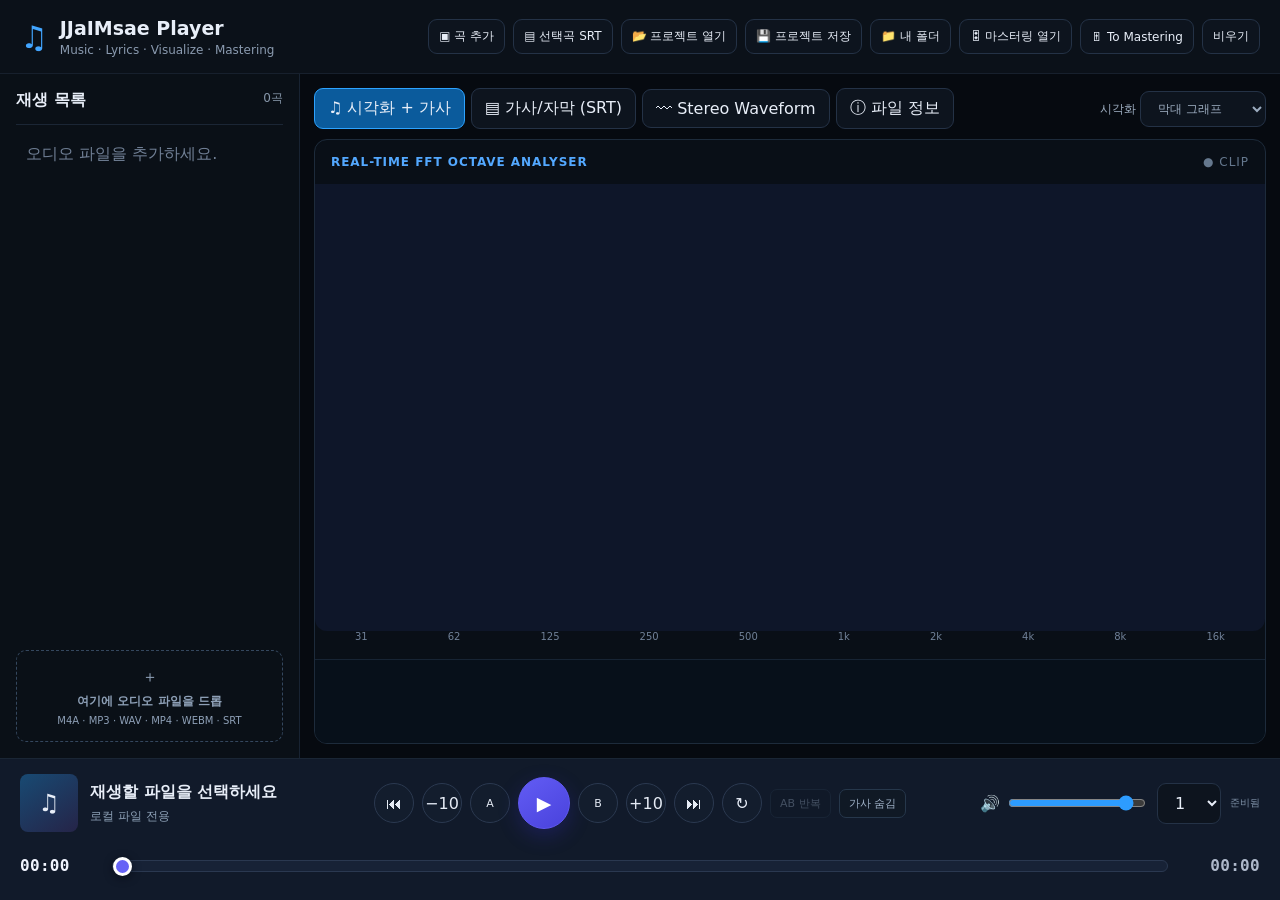
==== src/index.html @ e0bbc06a "m4a player V1" ====
<!doctype html><html lang="ko"><head><meta charset="UTF-8"><meta name="viewport" content="width=device-width,initial-scale=1"><title>JJaIMsae Player</title><link rel="stylesheet" href="./style.css"></head><body>
<div class="app-shell">
<header><div class="brand"><div class="logo">♫</div><div><h1>JJaIMsae Player</h1><p>Music · Lyrics · Visualize · Mastering</p></div></div><div class="header-actions"><button id="open">▣ 곡 추가</button><button id="openSrt">▤ 선택곡 SRT</button><button id="openProject">📂 프로젝트 열기</button><button id="savePlaylist">💾 프로젝트 저장</button><button id="libraryCopy">📁 내 폴더</button><button id="openMastering">🎛 마스터링 열기</button><button id="toMaster">🎚 To Mastering</button><button id="clear">비우기</button></div></header>
<div class="workspace">
<aside><div class="aside-head"><b>재생 목록</b><span id="count">0곡</span></div><ol id="playlist"><li class="empty">오디오 파일을 추가하세요.</li></ol><div id="drop" class="drop">＋<b>여기에 오디오 파일을 드롭</b><small>M4A · MP3 · WAV · MP4 · WEBM · SRT</small></div></aside>
<main>
<div class="tabs"><button class="tab active" data-tab="visual">♫ 시각화 + 가사</button><button class="tab" data-tab="subtitle">▤ 가사/자막 (SRT)</button><button class="tab" data-tab="waveform">〰 Stereo Waveform</button><button class="tab" data-tab="info">ⓘ 파일 정보</button><div class="viz-select">시각화 <select id="vizMode"><option value="bar">막대 그래프</option><option value="wave">웨이브</option><option value="both">막대 + 웨이브</option></select></div></div>
<section id="visual" class="panel tab-panel active"><div class="analyser-title"><b>REAL-TIME FFT OCTAVE ANALYSER</b><span id="clipLamp">● CLIP</span></div><div class="visual-stage"><canvas id="spectrum"></canvas><video id="videoPreview" class="video-preview" playsinline></video></div><div class="freq-labels"><span>31</span><span>62</span><span>125</span><span>250</span><span>500</span><span>1k</span><span>2k</span><span>4k</span><span>8k</span><span>16k</span></div><div id="visualLyrics" class="visual-lyrics" aria-live="polite"></div></section>
<section id="subtitle" class="panel tab-panel"><div class="srt-head"><div class="srt-file"><b id="srtName">SRT 파일 없음</b><span id="srtBadge">곡별 연결</span></div><div class="srt-controls"><button id="srtUpload" type="button" disabled>＋ SRT 올리기</button><button id="srtRemove" class="srt-remove" type="button" title="원본 파일은 유지하고 현재 곡과의 연결만 해제합니다" disabled>× SRT 삭제</button><label>자막 지연 <input id="srtDelay" type="number" value="0" step="0.1"> 초</label></div></div><div id="subtitleHero"></div><div id="srtList" class="srt-list"></div></section>
<section id="waveform" class="panel tab-panel">
<div class="wave-head"><b>STEREO WAVEFORM</b><span>Ctrl+휠 확대/축소 · Shift+휠 좌우 이동 · 클릭 Seek</span></div>
<div class="wave-workspace">
<div class="wave-canvas-wrap"><canvas id="stereoWave" aria-label="스테레오 오디오 파형"></canvas><div id="waveEmpty" class="wave-empty">오디오를 선택하면 스테레오 파형을 그립니다.</div><span class="channel-label channel-left">L</span><span class="channel-label channel-right">R</span></div>
<div class="formant-head"><b>FORMANTS</b><span>빨간점 F1 · 주황점 F2 · 추정 주파수</span></div>
<canvas id="formantCanvas" aria-label="F1 F2 포먼트 주파수"></canvas>
<div class="wave-bottom"><span id="formantReadout">F1 -- Hz · F2 -- Hz</span><div class="wave-zoom-controls" aria-label="파형 확대 축소"><button id="waveZoomOut" type="button" title="축소">−</button><button id="waveZoomReset" type="button" title="전체 파형 보기"><span id="waveZoom">Zoom 1.0×</span></button><button id="waveZoomIn" type="button" title="확대">+</button></div></div>
</div>
<div class="fade-editor" aria-label="Fade In Out 편집">
<label><input id="fadeInEnabled" type="checkbox"> Fade In <input id="fadeInDuration" type="number" min="0.1" max="60" step="0.1" value="1.0"> 초</label>
<label><input id="fadeOutEnabled" type="checkbox"> Fade Out <input id="fadeOutDuration" type="number" min="0.1" max="60" step="0.1" value="1.0"> 초</label>
<button id="fadePreview" type="button">▶ 미리듣기</button>
<button id="fadeSaveNew" type="button">새 파일로 저장</button>
<button id="fadeOverwrite" class="danger" type="button">기존 파일에 적용</button>
</div>
</section>
<section id="info" class="panel tab-panel"><div class="info-grid"><div><span>파일명</span><b id="infoName">-</b></div><div><span>형식</span><b id="infoFormat">-</b></div><div><span>크기</span><b id="infoSize">-</b></div><div><span>재생 시간</span><b id="infoDuration">-</b></div><div><span>파일 경로</span><b id="infoPath">-</b></div><div><span>커버/메타데이터</span><img id="coverImage" class="cover-image"><button id="coverUpload">이미지 연결</button></div><div><span>변환</span><button id="toMp3">MP3 변환</button> <button id="toWav">WAV 변환</button><small id="ffmpegState"></small></div></div></section>
</main></div>
<section id="masteringPanel" class="mastering-panel" hidden aria-label="내장 마스터링 도구">
<div class="mastering-panel-bar"><b>🎛 JJaIMsae Mastering</b><span>플레이어 내부 마스터링 작업공간</span><button id="closeMasteringPanel" type="button" title="플레이어로 돌아가기">✕ 닫기</button></div>
<iframe id="masteringFrame" title="JJaIMsae Mastering" data-src="./mastering/index.html" src="about:blank" allow="autoplay"></iframe>
</section>
<footer><div class="timeline"><span id="now">00:00</span><div id="seekWrap" class="seek-wrap"><div class="seek-rail"><div id="playFill" class="play-fill"></div><div id="abRange" class="ab-range" hidden title="드래그하여 A-B 구간 전체 이동"></div><div id="abMarkerA" class="ab-marker ab-marker-a" hidden role="slider" aria-label="A 시작 지점" title="드래그하여 A 지점 조절"><span id="abLabelA" class="ab-time">00:00</span><i></i></div><div id="abMarkerB" class="ab-marker ab-marker-b" hidden role="slider" aria-label="B 종료 지점" title="드래그하여 B 지점 조절"><span id="abLabelB" class="ab-time">00:00</span><i></i></div><input id="bar" type="range" min="0" max="1000" value="0" step="1" aria-label="전체 재생 위치"></div></div><span id="dur">00:00</span></div><div class="now-playing"><div id="cover">♫</div><div><b id="name">재생할 파일을 선택하세요</b><span id="info">로컬 파일 전용</span></div></div><div class="transport"><div class="transport-buttons"><button id="prev" title="이전 곡">⏮</button><button id="back" title="10초 뒤로">−10</button><button id="setA" class="segment-point" title="현재 위치를 반복 시작점으로 지정">A</button><button id="play" class="play">▶</button><button id="setB" class="segment-point" title="현재 위치를 반복 종료점으로 지정">B</button><button id="forward" title="10초 앞으로">+10</button><button id="next" title="다음 곡">⏭</button><button id="repeat" title="한 곡 반복">↻</button><button id="abRepeat" class="segment-repeat" title="A-B 구간 반복 켜기/끄기" disabled>AB 반복</button><button id="lyricsToggle" class="lyrics-toggle" title="현재 가사 표시 켜기/끄기">가사 숨김</button></div></div><div class="right-controls"><label>🔊 <input id="vol" type="range" min="0" max="1" step=".01" value=".9"></label><select id="rate"><option>.75</option><option selected>1</option><option>1.25</option><option>1.5</option><option>2</option></select><span id="status">준비됨</span></div></footer>
<video id="audio" preload="metadata" crossorigin="anonymous" hidden></video></div><script src="./app.js"></script><script src="./waveform-editor.js"></script></body></html>
---- src/style.css ----
:root{font-family:Inter,Pretendard,"Noto Sans KR",system-ui,sans-serif;color:#e8eef8;background:#060a10;color-scheme:dark}*{box-sizing:border-box}body{margin:0;background:#060a10;overflow:hidden}button,select,input{font:inherit;color:inherit}button,select{border:1px solid #243246;background:#0d141e;border-radius:9px;padding:9px 13px;cursor:pointer}button:hover{border-color:#318be8;background:#101c2a}.app-shell{height:100vh;display:grid;grid-template-rows:74px 1fr 142px}header{display:flex;align-items:center;justify-content:space-between;padding:0 20px;border-bottom:1px solid #17202d;background:#0b1119}.brand{display:flex;gap:12px;align-items:center}.logo{font-size:31px;color:#42a5ff}.brand h1{font-size:19px;margin:0}.brand p{font-size:12px;color:#8a9aaf;margin:4px 0 0}.header-actions{display:flex;gap:8px}.workspace{display:grid;grid-template-columns:300px 1fr;min-height:0}aside{border-right:1px solid #182332;background:#0a1017;padding:16px;display:flex;flex-direction:column;min-height:0}.aside-head{display:flex;justify-content:space-between;padding-bottom:13px;border-bottom:1px solid #1b2635}#count{color:#8797aa;font-size:12px}#playlist{list-style:none;padding:0;margin:10px 0;overflow:auto;flex:1}#playlist li{display:grid;grid-template-columns:28px minmax(0,1fr) auto 28px;align-items:center;gap:8px;padding:8px 7px 8px 9px;border:1px solid transparent;border-radius:9px;cursor:pointer}#playlist li:hover{background:#101925}#playlist li.active{background:linear-gradient(90deg,#0e4e8e,#123d69);border-color:#218cf1}.title{white-space:nowrap;overflow:hidden;text-overflow:ellipsis}.fmt,.num{color:#8da0b6;font-size:11px}.remove-track{width:28px;height:28px;padding:0;border:0;background:transparent;color:#8294aa;font-size:20px;line-height:1}.remove-track:hover{color:#ff7185;background:#361923;border-color:transparent}.empty{display:block!important;color:#718096!important}.drop{border:1px dashed #34475e;border-radius:10px;min-height:92px;display:flex;flex-direction:column;align-items:center;justify-content:center;color:#8ea0b7;gap:5px}.drop.drag{border-color:#2d9cff;background:#0d2134}.drop b{font-size:12px}.drop small{font-size:10px}main{padding:14px;overflow:hidden;display:flex;flex-direction:column}.tabs{display:flex;gap:6px;align-items:center;margin-bottom:10px}.tab.active{background:#0b5b9c;border-color:#2da3ff}.viz-select{margin-left:auto;font-size:12px;color:#9cacbf}.panel{border:1px solid #1d2b3b;border-radius:13px;background:#090f17;min-height:0}.tab-panel{display:none}.tab-panel.active{display:block;flex:1}#visual.tab-panel.active{display:grid;grid-template-rows:44px minmax(180px,1fr) 28px minmax(58px,auto)}.analyser-title{height:44px;display:flex;align-items:center;justify-content:space-between;padding:0 16px;color:#53a8ff;font-size:12px;letter-spacing:.08em}.analyser-title span{color:#65788e}#spectrum{display:block;width:100%;height:100%;min-height:0}.freq-labels{height:28px;display:flex;justify-content:space-around;color:#708198;font-size:10px}.srt-head{display:flex;justify-content:space-between;align-items:center;padding:14px;border-bottom:1px solid #1b2938}.srt-head>div{display:flex;gap:10px;align-items:center}.srt-head span{font-size:11px;color:#58d99b;background:#0c3326;padding:4px 8px;border-radius:20px}.srt-head label{font-size:12px;color:#9aabbd}.srt-head input{width:70px;background:#101925;border:1px solid #26374b;border-radius:6px;padding:5px}#subtitleHero{font-size:clamp(18px,2.4vw,31px);font-weight:750;text-align:center;padding:24px;border-bottom:1px solid #172434;min-height:84px;color:#f1f6ff}.srt-list{height:calc(100% - 150px);overflow:auto;padding:8px}.srt-row{display:grid;grid-template-columns:100px 1fr;gap:10px;padding:9px 12px;border-radius:7px;color:#b8c5d5}.srt-row.active{background:#0758a5;color:#fff;font-weight:700}.srt-time{font-family:monospace;color:#6faee9}.srt-empty{text-align:center;color:#6f8094;padding:40px}.info-grid{display:grid;grid-template-columns:1fr 1fr;gap:12px;padding:20px}.info-grid div{background:#0d151f;border:1px solid #1d2a39;padding:18px;border-radius:10px}.info-grid span{display:block;color:#7f91a7;font-size:11px;margin-bottom:8px}.info-grid b{word-break:break-all}footer{display:grid;grid-template-columns:280px 1fr 280px;grid-template-rows:28px 1fr;align-items:center;column-gap:18px;row-gap:6px;border-top:1px solid #1a2635;background:#0b121b;padding:10px 20px}.now-playing{display:flex;align-items:center;gap:12px;min-width:0}#cover{width:58px;height:58px;border-radius:8px;background:linear-gradient(145deg,#184a73,#252448);display:grid;place-items:center;font-size:24px}.now-playing>div:last-child{min-width:0}.now-playing b,.now-playing span{display:block;white-space:nowrap;overflow:hidden;text-overflow:ellipsis}.now-playing span{color:#8da0b6;font-size:12px;margin-top:5px}.transport-buttons{display:flex;justify-content:center;gap:8px}.transport-buttons button{border:0;background:transparent}.transport-buttons .play{background:#2d9cff;color:#06101b;border-radius:50%;width:50px;height:50px;font-size:19px;font-weight:900}.timeline{grid-column:1/-1;display:grid;grid-template-columns:42px 1fr 42px;gap:10px;align-items:center;font-size:11px;color:#8fa0b4}.timeline input,.right-controls input{accent-color:#2d9cff;width:100%}.timeline input{cursor:pointer}.right-controls{display:flex;align-items:center;gap:9px}.right-controls label{display:flex;gap:6px;align-items:center;flex:1}.right-controls select{width:64px}.right-controls #status{font-size:10px;color:#7f91a7;max-width:90px}@media(max-width:900px){.workspace{grid-template-columns:220px 1fr}footer{grid-template-columns:180px 1fr 160px}.right-controls #status{display:none}}@media(max-width:700px){aside{display:none}.workspace{grid-template-columns:1fr}.app-shell{grid-template-rows:70px 1fr 160px}footer{grid-template-columns:1fr}.timeline{grid-column:1}.now-playing,.right-controls{display:none}.header-actions #clear{display:none}}
.visual-stage{position:relative;min-height:0;overflow:hidden;background:#0e1629;border-radius:0 0 12px 12px}.visual-stage #spectrum{position:absolute;inset:0;height:100%;min-height:0}.visual-lyrics{min-height:58px;display:grid;place-items:center;text-align:center;font-size:clamp(18px,2.2vw,34px);font-weight:850;white-space:pre-line;text-shadow:0 3px 14px #000;border-top:1px solid #172434;background:#07101a;padding:10px 7%}.visual-lyrics:empty{padding:0;min-height:0;border-top:0}.video-preview{display:none;position:absolute;right:15px;top:15px;width:32%;max-height:42%;background:#000;border:1px solid #29405a;border-radius:9px;z-index:3}.video-preview.show{display:block}.wave-head{height:48px;display:flex;justify-content:space-between;align-items:center;padding:0 16px;border-bottom:1px solid #1d2b3b;color:#8db8e6;font-size:12px}.wave-workspace{height:calc(100% - 104px);min-height:390px;display:grid;grid-template-rows:minmax(190px,1.5fr) 30px minmax(125px,1fr) 28px;background:#050a11}.wave-canvas-wrap{position:relative;min-height:190px;border-bottom:1px solid #243449}.wave-canvas-wrap:after{content:"";position:absolute;left:0;right:0;top:50%;border-top:1px solid #243449;pointer-events:none}#stereoWave,#formantCanvas{display:block;width:100%;height:100%;cursor:crosshair}.wave-empty{position:absolute;inset:0;display:grid;place-items:center;color:#65788e;font-size:13px;pointer-events:none}.wave-empty.hidden{display:none}.channel-label{position:absolute;left:9px;color:#8ebde8;font:800 11px ui-monospace,monospace;pointer-events:none}.channel-left{top:8px}.channel-right{top:calc(50% + 8px)}.formant-head{display:flex;align-items:center;justify-content:space-between;padding:0 12px;background:#09121d;color:#ec5b69;font-size:11px;letter-spacing:.06em}.formant-head span{color:#788ca5;font-size:10px;letter-spacing:0}.wave-bottom{display:flex;align-items:center;justify-content:space-between;padding:0 12px;border-top:1px solid #1d2b3b;background:#09121d;color:#7890aa;font:11px ui-monospace,monospace}.fade-editor{height:56px;display:flex;align-items:center;gap:10px;padding:8px 12px;border-top:1px solid #243449;background:#0c1420}.fade-editor label{display:flex;align-items:center;gap:5px;color:#a9b9cd;font-size:12px;white-space:nowrap}.fade-editor input[type=checkbox]{accent-color:#2d9cff}.fade-editor input[type=number]{width:60px;padding:6px;background:#07101a;border:1px solid #2a3a50;border-radius:6px}.fade-editor button{padding:7px 10px;font-size:11px}.fade-editor .danger{margin-left:auto;color:#ff96a4;border-color:#63323d}.fade-editor .danger:hover{background:#3b1821;border-color:#d6576b}.cover-image{display:block;width:140px;height:140px;object-fit:cover;background:#101925;border-radius:10px;margin:8px 0}.info-grid small{display:block;color:#71859c;margin-top:8px}.header-actions{flex-wrap:wrap;justify-content:flex-end}.header-actions button{font-size:12px;padding:8px 10px}
.mastering-panel[hidden]{display:none!important}.mastering-panel{position:fixed;inset:0;z-index:100;display:grid;grid-template-rows:48px minmax(0,1fr);background:#060a10}.mastering-panel-bar{display:flex;align-items:center;gap:14px;padding:0 14px;background:#0b1119;border-bottom:1px solid #243246}.mastering-panel-bar b{color:#eaf3ff}.mastering-panel-bar span{color:#8294aa;font-size:12px}.mastering-panel-bar button{margin-left:auto;padding:7px 13px}.mastering-panel iframe{width:100%;height:100%;border:0;background:#060a10;color-scheme:dark}body.mastering-open>.app-shell>header,body.mastering-open>.app-shell>.workspace,body.mastering-open>.app-shell>footer{visibility:hidden}
#visual.tab-panel.active:has(.visual-lyrics:empty){grid-template-rows:44px minmax(180px,1fr) 28px 0}
.srt-file{min-width:0}.srt-file b{max-width:300px;white-space:nowrap;overflow:hidden;text-overflow:ellipsis}.srt-controls{justify-content:flex-end;flex-wrap:wrap}.srt-controls button{padding:7px 10px;font-size:12px}.srt-controls .srt-remove{color:#ff8998;border-color:#55303a}.srt-controls .srt-remove:not(:disabled):hover{background:#361923;border-color:#a74758}.srt-controls button:disabled{opacity:.4;cursor:not-allowed}
#visual.tab-panel.active.lyrics-off{grid-template-rows:44px minmax(180px,1fr) 28px 0}.transport-buttons{flex-wrap:wrap;align-items:center}.transport-buttons .segment-point,.transport-buttons .segment-repeat,.transport-buttons .lyrics-toggle{border:1px solid #26374b;background:#101925;border-radius:7px;padding:6px 9px;font-size:11px;color:#9fb1c7}.transport-buttons .segment-point.marked{color:#55c2ff;border-color:#218cf1;background:#0c2b45}.transport-buttons .segment-repeat.active,.transport-buttons .lyrics-toggle.active,.transport-buttons #repeat.active{color:#06101b;background:#41b4ff;border-color:#41b4ff}.transport-buttons .segment-repeat:disabled{opacity:.35;cursor:not-allowed}
#visual{overflow:hidden}#visual .visual-lyrics{position:static!important;inset:auto!important;grid-row:4;align-self:end;width:100%;margin:0;z-index:auto;font-size:clamp(17px,1.8vw,29px);line-height:1.35;background:#07101a;border-top:1px solid #172434;text-shadow:0 2px 8px #000;padding:10px 7%}#visual .visual-lyrics:empty{display:none}
#visual.tab-panel.active,#visual.tab-panel.active:has(.visual-lyrics:empty),#visual.tab-panel.active.lyrics-off{grid-template-rows:44px minmax(180px,1fr) 28px 84px}#visual .visual-lyrics,#visual .visual-lyrics:empty{display:grid;height:84px;min-height:84px;overflow:hidden;padding:10px 7%;border-top:1px solid #172434;background:#07101a}#visual .visual-lyrics[hidden]{display:none!important}
footer{grid-template-rows:1fr 44px;padding:10px 20px 12px;background:#111a2a;row-gap:7px}.timeline{grid-row:2;grid-template-columns:76px minmax(0,1fr) 76px;gap:16px;height:44px;overflow:visible}.timeline>#now,.timeline>#dur{font:800 16px/1 ui-monospace,SFMono-Regular,Consolas,monospace;color:#f1f5ff;letter-spacing:.02em;font-variant-numeric:tabular-nums}.timeline>#dur{color:#aeb9cb;text-align:right}.seek-wrap{position:relative;height:44px;display:flex;align-items:center;min-width:0;touch-action:none}.seek-rail{position:relative;width:100%;height:12px;border:1px solid #2a3850;border-radius:999px;background:#172236;overflow:visible}.play-fill{position:absolute;inset:0 auto 0 0;width:0;border-radius:999px;background:linear-gradient(90deg,#625df5,#7671ff);pointer-events:none;z-index:1}.seek-rail>#bar{appearance:none;-webkit-appearance:none;position:absolute;z-index:3;inset:-11px 0;width:100%;height:34px;margin:0;background:transparent;cursor:pointer;accent-color:transparent}.seek-rail>#bar::-webkit-slider-runnable-track{height:12px;background:transparent}.seek-rail>#bar::-webkit-slider-thumb{-webkit-appearance:none;width:19px;height:19px;margin-top:-4px;border:3px solid #fff;border-radius:50%;background:#6663f6;box-shadow:0 2px 8px #05081399;cursor:grab}.seek-rail>#bar::-moz-range-track{height:12px;background:transparent}.seek-rail>#bar::-moz-range-thumb{width:14px;height:14px;border:3px solid #fff;border-radius:50%;background:#6663f6;box-shadow:0 2px 8px #05081399;cursor:grab}.ab-range{position:absolute;top:-1px;height:12px;border:1px solid #ef5f7e88;border-radius:3px;background:#d6537066;z-index:4;cursor:grab;touch-action:none}.ab-range.active{background:#df55777a;border-color:#ff6d8d}.ab-range:active{cursor:grabbing}.ab-marker{position:absolute;top:-21px;width:30px;height:49px;transform:translateX(-50%);z-index:6;cursor:ew-resize;touch-action:none}.ab-time{position:absolute;top:-1px;left:50%;transform:translateX(-50%);padding:4px 7px;border-radius:6px;background:#151e30;color:#ff8aa4;font:800 11px/1 ui-monospace,SFMono-Regular,Consolas,monospace;white-space:nowrap;box-shadow:0 3px 10px #02050a88;font-variant-numeric:tabular-nums}.ab-marker i{position:absolute;left:14px;top:22px;width:2px;height:20px;border-radius:2px;background:#ff5578;pointer-events:none}.ab-marker i:after{content:"";position:absolute;left:-5px;bottom:-4px;width:9px;height:9px;border:2px solid #ffd1db;border-radius:3px;background:#ff5578;box-shadow:0 2px 5px #0008}.transport-buttons>button:not(.lyrics-toggle):not(.segment-repeat){width:40px;height:40px;padding:0;border:1px solid #2b3950;border-radius:50%;background:#131d2d;color:#e5ebf5}.transport-buttons>button:not(.lyrics-toggle):not(.segment-repeat):hover{border-color:#566784;background:#1a2639}.transport-buttons .play{width:52px!important;height:52px!important;border-color:#6058f4!important;background:linear-gradient(145deg,#625cf4,#4942dc)!important;color:#fff!important;box-shadow:0 7px 20px #3029aa55}.transport-buttons .segment-point.marked{color:#ff8aa4;border-color:#ff5c7d;background:#3a1d2a}.transport-buttons #repeat.active{color:#fff;background:#14b8d4;border-color:#5ce8f4;box-shadow:0 0 14px #0fb9d455}@media(max-width:700px){footer{padding-inline:12px}.timeline{grid-template-columns:54px minmax(0,1fr) 54px;gap:9px}.timeline>#now,.timeline>#dur{font-size:13px}}
.play-fill{transition:width 80ms linear}
#waveform.tab-panel.active{display:grid;grid-template-rows:48px minmax(0,1fr) 56px;overflow:hidden}.wave-workspace{height:auto;min-height:0;grid-template-rows:minmax(70px,1.5fr) 30px minmax(60px,1fr) 28px}.wave-canvas-wrap{min-height:0}
.wave-zoom-controls{display:flex;align-items:center;gap:4px}.wave-zoom-controls button{height:24px;min-width:27px;padding:0 7px;border-radius:5px;background:#101b2a;color:#9dc9f3;font:800 13px/1 ui-monospace,monospace}.wave-zoom-controls #waveZoomReset{min-width:92px;font-size:11px}.wave-zoom-controls button:disabled{opacity:.35;cursor:not-allowed}
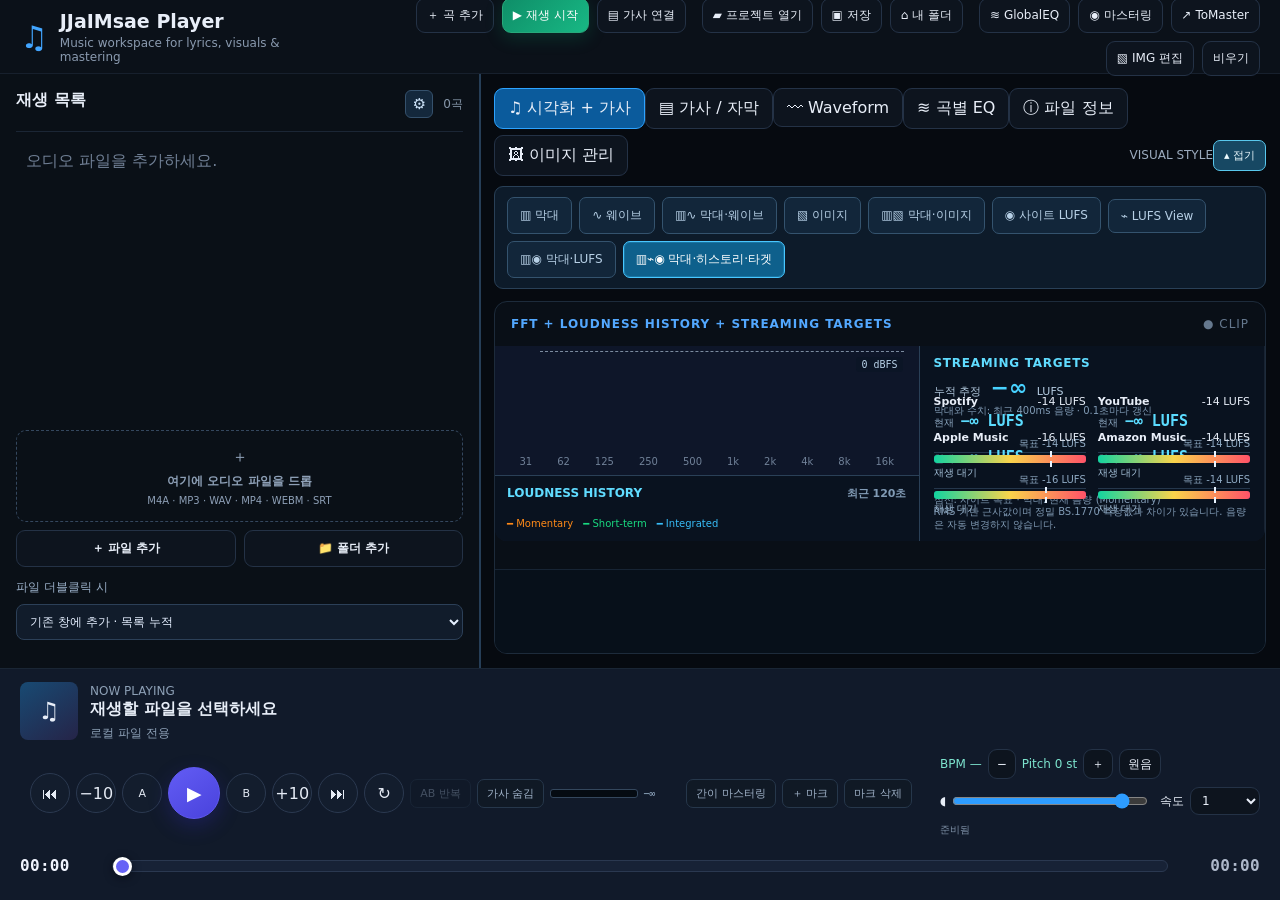
==== commit adb0eb1b: "Release v2.0.2 with all integrated player and editing features" ====
--- a/src/index.html
+++ b/src/index.html
@@ -1,33 +1,40 @@
 <!doctype html><html lang="ko"><head><meta charset="UTF-8"><meta name="viewport" content="width=device-width,initial-scale=1"><title>JJaIMsae Player</title><link rel="stylesheet" href="./style.css"></head><body>
 <div class="app-shell">
-<header><div class="brand"><div class="logo">♫</div><div><h1>JJaIMsae Player</h1><p>Music · Lyrics · Visualize · Mastering</p></div></div><div class="header-actions"><button id="open">▣ 곡 추가</button><button id="openSrt">▤ 선택곡 SRT</button><button id="openProject">📂 프로젝트 열기</button><button id="savePlaylist">💾 프로젝트 저장</button><button id="libraryCopy">📁 내 폴더</button><button id="openMastering">🎛 마스터링 열기</button><button id="toMaster">🎚 To Mastering</button><button id="clear">비우기</button></div></header>
+<header><div class="brand"><div class="logo" aria-hidden="true">♫</div><div><h1>JJaIMsae <span>Player</span></h1><p>Music workspace for lyrics, visuals &amp; mastering</p></div></div><div class="header-actions"><button id="open" class="primary-action" data-tooltip="오디오·영상 파일을 재생 목록에 추가합니다">＋ <span>곡 추가</span></button><button id="startPlayback" class="start-action" data-tooltip="선택한 곡의 재생을 시작합니다">▶ <span>재생 시작</span></button><button id="openSrt" data-tooltip="현재 선택한 곡에 SRT 가사를 연결합니다">▤ <span>가사 연결</span></button><span class="action-divider" aria-hidden="true"></span><button id="openProject" data-tooltip="저장해 둔 플레이어 프로젝트를 불러옵니다">▰ <span>프로젝트 열기</span></button><button id="savePlaylist" data-tooltip="재생 목록과 실제 이미지 데이터를 프로젝트에 함께 저장합니다">▣ <span>저장</span></button><button id="libraryCopy" data-tooltip="현재 곡을 JJaIMsae 전용 폴더에 복사합니다">⌂ <span>내 폴더</span></button><span class="action-divider" aria-hidden="true"></span><button id="toggleGlobalEQ" aria-pressed="false" title="모든 곡에 적용할 Global EQ 켜기">≋ <span>GlobalEQ</span></button><button id="openMastering" data-tooltip="곡을 불러오지 않은 빈 마스터링 작업 공간을 엽니다">◉ <span>마스터링</span></button><button id="toMaster" data-tooltip="현재 곡과 가사를 마스터링 작업 공간으로 보냅니다">↗ <span>ToMaster</span></button><button id="openImageEditor" data-tooltip="현재 곡의 앨범 이미지와 텍스트를 편집합니다">▧ <span>IMG 편집</span></button><button id="clear" class="quiet-action" data-tooltip="재생 목록의 모든 곡을 비웁니다">비우기</button></div></header>
 <div class="workspace">
-<aside><div class="aside-head"><b>재생 목록</b><span id="count">0곡</span></div><ol id="playlist"><li class="empty">오디오 파일을 추가하세요.</li></ol><div id="drop" class="drop">＋<b>여기에 오디오 파일을 드롭</b><small>M4A · MP3 · WAV · MP4 · WEBM · SRT</small></div></aside>
+<aside id="playlistSidebar"><div class="aside-head"><b>재생 목록</b><div class="playlist-head-actions"><button id="toggleEditorTools" type="button" aria-expanded="true" aria-controls="playlist" aria-label="편집도구 감추기" title="편집도구 감추기" data-tooltip="편집도구 감추기"><span aria-hidden="true">⚙</span></button><span id="count">0곡</span></div></div><ol id="playlist"><li class="empty">오디오 파일을 추가하세요.</li></ol><div id="drop" class="drop">＋<b>여기에 오디오 파일을 드롭</b><small>M4A · MP3 · WAV · MP4 · WEBM · SRT</small></div><div class="source-actions"><button id="addFiles" type="button">＋ 파일 추가</button><button id="addFolder" type="button">📁 폴더 추가</button></div><label class="file-open-setting" for="fileOpenMode">파일 더블클릭 시<select id="fileOpenMode"><option value="existing">기존 창에 추가 · 목록 누적</option><option value="new">새 창에서 해당 파일만 재생</option></select></label></aside>
+<div id="sidebarResize" role="separator" aria-orientation="vertical" aria-label="재생 목록 너비 조절" aria-controls="playlistSidebar" tabindex="0" title="드래그로 너비 조절 · 더블클릭으로 기본 너비"></div>
 <main>
-<div class="tabs"><button class="tab active" data-tab="visual">♫ 시각화 + 가사</button><button class="tab" data-tab="subtitle">▤ 가사/자막 (SRT)</button><button class="tab" data-tab="waveform">〰 Stereo Waveform</button><button class="tab" data-tab="info">ⓘ 파일 정보</button><div class="viz-select">시각화 <select id="vizMode"><option value="bar">막대 그래프</option><option value="wave">웨이브</option><option value="both">막대 + 웨이브</option></select></div></div>
-<section id="visual" class="panel tab-panel active"><div class="analyser-title"><b>REAL-TIME FFT OCTAVE ANALYSER</b><span id="clipLamp">● CLIP</span></div><div class="visual-stage"><canvas id="spectrum"></canvas><video id="videoPreview" class="video-preview" playsinline></video></div><div class="freq-labels"><span>31</span><span>62</span><span>125</span><span>250</span><span>500</span><span>1k</span><span>2k</span><span>4k</span><span>8k</span><span>16k</span></div><div id="visualLyrics" class="visual-lyrics" aria-live="polite"></div></section>
-<section id="subtitle" class="panel tab-panel"><div class="srt-head"><div class="srt-file"><b id="srtName">SRT 파일 없음</b><span id="srtBadge">곡별 연결</span></div><div class="srt-controls"><button id="srtUpload" type="button" disabled>＋ SRT 올리기</button><button id="srtRemove" class="srt-remove" type="button" title="원본 파일은 유지하고 현재 곡과의 연결만 해제합니다" disabled>× SRT 삭제</button><label>자막 지연 <input id="srtDelay" type="number" value="0" step="0.1"> 초</label></div></div><div id="subtitleHero"></div><div id="srtList" class="srt-list"></div></section>
+<div class="tabs"><div class="tab-list" role="tablist" aria-label="플레이어 보기"><button class="tab active" data-tab="visual" data-tooltip="음악에 반응하는 스펙트럼과 현재 가사를 함께 봅니다">♫ <span>시각화 + 가사</span></button><button class="tab" data-tab="subtitle" data-tooltip="SRT 전체 내용과 자막 타이밍을 편집·확인합니다">▤ <span>가사 / 자막</span></button><button class="tab" data-tab="waveform" data-tooltip="스테레오 파형을 보며 트림과 페이드를 편집합니다">〰 <span>Waveform</span></button><button class="tab" data-tab="trackEQ">≋ <span>곡별 EQ</span></button><button id="globalEQTab" class="tab" data-tab="globalEQ" hidden>≋ <span>Global EQ</span></button><button class="tab" data-tab="fileInfo" data-tooltip="파일 형식, 경로, 커버와 변환 기능을 확인합니다">ⓘ <span>파일 정보</span></button></div><button id="manageSongImages" type="button" aria-label="현재 곡 이미지 추가 및 슬라이드 관리">🖼 이미지 관리</button><label class="viz-select" data-tooltip="스펙트럼 표시 방식을 바꿉니다"><span>VISUAL STYLE</span><button id="spreadVisualStyles" type="button" aria-expanded="false" aria-controls="visualStyleButtons" title="보기 버튼 펼치기">▦ Spread</button><select id="vizMode"><option value="bar">막대 그래프</option><option value="wave">웨이브</option><option value="both">막대 + 웨이브</option><option value="slides">이미지 슬라이드</option><option value="bar-slides">막대 그래프 + 이미지</option><option value="loudness">사이트 라우드니스만 보기</option><option value="loudness-view">라우드니스 View</option><option value="bar-loudness">막대 그래프 + 사이트 라우드니스</option><option value="bar-history-loudness" selected>막대 + 히스토리 + 스트리밍 타겟</option></select></label></div>
+<div id="visualStyleButtons" role="group" aria-label="시각화 보기 선택" hidden></div>
+<div id="imageViewControls" role="group" aria-label="이미지 슬라이드 컨트롤"><b>이미지 컨트롤</b><label class="slide-setting">슬라이드 간격 <input id="slideSeconds" type="number" min="1" max="60" value="2" aria-label="슬라이드 간격 초"> 초 <select id="slideEffect" aria-label="슬라이드 전환 효과"><option value="fade">페이드</option><option value="slide-left">왼쪽 이동</option><option value="slide-right">오른쪽 이동</option><option value="zoom">확대</option><option value="wipe">와이프</option><option value="none">효과 없음</option><option value="random">효과 섞기</option></select><input id="slideDuration" type="number" min="0" max="3" step=".1" value=".8" aria-label="슬라이드 전환 시간 초"><span>초 전환</span><select id="slideFit" aria-label="슬라이드 이미지 맞춤"><option value="contain">전체 보기</option><option value="cover">채우기</option></select></label><div class="split-setting"><select id="slideLayout" aria-label="그래프와 이미지 위치"><option value="bars-left">그래프 왼쪽 · 이미지 오른쪽</option><option value="images-left">이미지 왼쪽 · 그래프 오른쪽</option></select><button id="swapVisualSides" type="button">⇄ 위치 바꾸기</button></div></div>
+<section id="visual" class="panel tab-panel active"><div class="analyser-title"><b>REAL-TIME FFT OCTAVE ANALYSER</b><span id="clipLamp">● CLIP</span></div><div class="visual-stage"><div id="imageSlides" hidden><img id="slidePrevious" alt="" hidden><video id="slideVideo" muted playsinline loop preload="metadata" hidden></video><img id="slideImage" alt="현재 곡 이미지 슬라이드"><span id="slideCaption" role="status"></span></div><div id="playerLoudnessHistory" hidden><h3>LOUDNESS HISTORY <small>최근 120초</small></h3><canvas id="plHistoryCanvas"></canvas><p><span style="color:#ff8a18">━ Momentary</span>　<span style="color:#19d980">━ Short-term</span>　<span style="color:#38bdf8">━ Integrated</span></p></div><aside id="playerLoudness" hidden aria-label="사이트별 라우드니스 비교"></aside><canvas id="spectrum" title="FFT 크기: −100 ~ 0 dBFS"></canvas><div id="spectrumZero" aria-label="0 dBFS 디지털 최대 레벨 기준선"><span>0 dBFS</span></div><video id="videoPreview" class="video-preview" playsinline></video></div><div class="freq-labels"><span>31</span><span>62</span><span>125</span><span>250</span><span>500</span><span>1k</span><span>2k</span><span>4k</span><span>8k</span><span>16k</span></div><div id="visualLyrics" class="visual-lyrics" aria-live="polite"></div></section>
+<section id="trackEQ" class="panel tab-panel player-eq"></section><section id="globalEQ" class="panel tab-panel player-eq"></section>
+<section id="subtitle" class="panel tab-panel"><div class="srt-head"><div class="srt-file"><b id="srtName">SRT 파일 없음</b><span id="srtBadge">곡별 연결</span></div><div class="srt-controls"><button id="srtUpload" type="button" disabled>＋ SRT 올리기</button><button id="srtSave" type="button" disabled>SRT 편집 저장</button><button id="srtDownload" type="button" disabled>SRT 다운로드</button><button id="srtRemove" class="srt-remove" type="button" title="원본 파일은 유지하고 현재 곡과의 연결만 해제합니다" disabled>× SRT 삭제</button><label>자막 지연 <input id="srtDelay" type="number" value="0" step="0.1"> 초</label></div></div><div class="srt-workspace"><div class="srt-editor-column"><div class="srt-overview"><div><b>자막 정보</b><p id="srtSummary">연결된 자막 없음</p><small id="srtEditStatus">시작·마침 시간과 내용을 편집할 수 있습니다.</small></div></div><div id="srtList" class="srt-list"></div></div><div class="srt-preview-column"><div class="srt-clock"><span>재생 시간</span><strong id="srtTimer">00:00:00.000</strong><small id="srtTotalTime">/ 00:00:00.000</small></div><div class="srt-live-preview"><span class="srt-preview-label">현재 자막</span><div id="subtitleHero" aria-live="off"></div><div class="srt-cue-progress"><div id="srtCueProgress" role="progressbar" aria-label="현재 자막 재생 진행률" aria-valuemin="0" aria-valuemax="100" aria-valuenow="0"><div id="srtCueProgressFill"></div></div><div class="srt-cue-progress-labels"><span id="srtCueElapsed">자막 대기</span><span id="srtCueRemaining"></span></div></div></div></div></div></section>
 <section id="waveform" class="panel tab-panel">
-<div class="wave-head"><b>STEREO WAVEFORM</b><span>Ctrl+휠 확대/축소 · Shift+휠 좌우 이동 · 클릭 Seek</span></div>
+<div class="wave-head"><b>STEREO WAVEFORM · AUDIO EDIT</b><span>양끝 트림 · 하단 페이드 · Ctrl+E 재생 헤드에서 자르기</span></div>
 <div class="wave-workspace">
-<div class="wave-canvas-wrap"><canvas id="stereoWave" aria-label="스테레오 오디오 파형"></canvas><div id="waveEmpty" class="wave-empty">오디오를 선택하면 스테레오 파형을 그립니다.</div><span class="channel-label channel-left">L</span><span class="channel-label channel-right">R</span></div>
-<div class="formant-head"><b>FORMANTS</b><span>빨간점 F1 · 주황점 F2 · 추정 주파수</span></div>
-<canvas id="formantCanvas" aria-label="F1 F2 포먼트 주파수"></canvas>
-<div class="wave-bottom"><span id="formantReadout">F1 -- Hz · F2 -- Hz</span><div class="wave-zoom-controls" aria-label="파형 확대 축소"><button id="waveZoomOut" type="button" title="축소">−</button><button id="waveZoomReset" type="button" title="전체 파형 보기"><span id="waveZoom">Zoom 1.0×</span></button><button id="waveZoomIn" type="button" title="확대">+</button></div></div>
+<div class="wave-canvas-wrap"><canvas id="stereoWave" aria-label="스테레오 오디오 파형"></canvas><div id="waveEmpty" class="wave-empty">오디오를 선택하면 스테레오 파형을 그립니다.</div><div id="trimShadeLeft" class="trim-shade trim-shade-left"></div><div id="trimShadeRight" class="trim-shade trim-shade-right"></div><button id="trimStartHandle" class="clip-handle trim-handle trim-start" type="button" aria-label="클립 시작 트림" title="드래그하여 시작 위치 조절"><span id="trimStartLabel">00:00.0</span></button><button id="trimEndHandle" class="clip-handle trim-handle trim-end" type="button" aria-label="클립 끝 트림" title="드래그하여 끝 위치 조절"><span id="trimEndLabel">00:00.0</span></button><button id="fadeInHandle" class="clip-handle fade-handle fade-in" type="button" aria-label="페이드 인 길이" title="하단 핸들을 드래그하여 Fade In 조절"><span id="fadeInLabel">0.0s</span></button><button id="fadeOutHandle" class="clip-handle fade-handle fade-out" type="button" aria-label="페이드 아웃 길이" title="하단 핸들을 드래그하여 Fade Out 조절"><span id="fadeOutLabel">0.0s</span></button><span class="channel-label channel-left">L</span><span class="channel-label channel-right">R</span></div>
+<div class="formant-head"><b>PITCH &amp; FORMANTS</b><span><i class="legend pitch"></i>Pitch · <i class="legend f1"></i>F1 · <i class="legend f2"></i>F2 · <i class="legend f3"></i>F3</span></div>
+<canvas id="formantCanvas" aria-label="피치와 F1 F2 F3 포먼트 주파수"></canvas>
+<div class="wave-bottom"><span id="formantReadout">Pitch -- Hz · F1 -- Hz · F2 -- Hz · F3 -- Hz</span><div class="analysis-actions"><span id="analysisState">분석 대기</span><button id="exportAnalysis" type="button" disabled>CSV 수치 저장</button></div><div class="wave-zoom-controls" aria-label="파형 확대 축소"><button id="waveZoomOut" type="button" title="축소">−</button><button id="waveZoomReset" type="button" title="전체 파형 보기"><span id="waveZoom">Zoom 1.0×</span></button><button id="waveZoomIn" type="button" title="확대">+</button></div></div>
 </div>
 <div class="fade-editor" aria-label="Fade In Out 편집">
 <label><input id="fadeInEnabled" type="checkbox"> Fade In <input id="fadeInDuration" type="number" min="0.1" max="60" step="0.1" value="1.0"> 초</label>
 <label><input id="fadeOutEnabled" type="checkbox"> Fade Out <input id="fadeOutDuration" type="number" min="0.1" max="60" step="0.1" value="1.0"> 초</label>
 <button id="fadePreview" type="button">▶ 미리듣기</button>
-<button id="fadeSaveNew" type="button">새 파일로 저장</button>
-<button id="fadeOverwrite" class="danger" type="button">기존 파일에 적용</button>
+<span id="editRange" class="edit-range">편집 구간 --:--.- → --:--.-</span>
+<button id="editReset" type="button">편집 초기화</button>
+<button id="fadeSaveNew" type="button">편집본 저장</button>
+<button id="fadeOverwrite" class="danger" type="button">원본 교체</button>
 </div>
 </section>
-<section id="info" class="panel tab-panel"><div class="info-grid"><div><span>파일명</span><b id="infoName">-</b></div><div><span>형식</span><b id="infoFormat">-</b></div><div><span>크기</span><b id="infoSize">-</b></div><div><span>재생 시간</span><b id="infoDuration">-</b></div><div><span>파일 경로</span><b id="infoPath">-</b></div><div><span>커버/메타데이터</span><img id="coverImage" class="cover-image"><button id="coverUpload">이미지 연결</button></div><div><span>변환</span><button id="toMp3">MP3 변환</button> <button id="toWav">WAV 변환</button><small id="ffmpegState"></small></div></div></section>
+<section id="fileInfo" class="panel tab-panel"><div class="info-grid info-summary"><div><span>파일명</span><b id="infoName">-</b></div><div><span>형식</span><b id="infoFormat">-</b></div><div><span>크기</span><b id="infoSize">-</b></div><div><span>재생 시간</span><b id="infoDuration">-</b></div><div><span>최대 음량 · Sample peak</span><b id="infoPeak">분석 전</b></div><div><span>평균 음량 · RMS</span><b id="infoMean">분석 전</b></div><div class="info-wide"><button id="analyzeFileVolume" type="button">전체 파일 음량 분석</button><small id="volumeAnalysisStatus">파일 전체를 분석하여 dBFS로 표시합니다.</small></div><div class="info-wide"><span>파일 경로</span><b id="infoPath">-</b><button id="openInfoFolder" type="button">📂 폴더 열기</button></div><div class="info-wide"><span>오디오 지문 · 디코딩 오디오 SHA-256</span><b id="infoFingerprint" class="fingerprint">-</b></div><div class="info-wide metadata-panel"><span>오디오 전체 정보</span><small id="infoStatus">파일을 선택하면 FFprobe로 모든 메타데이터를 읽습니다.</small><dl id="infoDetails" class="metadata-list"></dl></div><div><span>커버/메타데이터</span><img id="coverImage" class="cover-image"><button id="coverUpload">이미지 여러 장 추가 / 관리</button></div><div class="convert-panel"><span>FFmpeg 오디오 변환</span><button id="toMp3">MP3 고품질 · 320 kbps</button> <button id="toWav">WAV · 24-bit / 48 kHz</button> <button id="toWav16">WAV · 16-bit / 48 kHz</button><small id="ffmpegState"></small></div></div></section>
 </main></div>
 <section id="masteringPanel" class="mastering-panel" hidden aria-label="내장 마스터링 도구">
 <div class="mastering-panel-bar"><b>🎛 JJaIMsae Mastering</b><span>플레이어 내부 마스터링 작업공간</span><button id="closeMasteringPanel" type="button" title="플레이어로 돌아가기">✕ 닫기</button></div>
 <iframe id="masteringFrame" title="JJaIMsae Mastering" data-src="./mastering/index.html" src="about:blank" allow="autoplay"></iframe>
 </section>
-<footer><div class="timeline"><span id="now">00:00</span><div id="seekWrap" class="seek-wrap"><div class="seek-rail"><div id="playFill" class="play-fill"></div><div id="abRange" class="ab-range" hidden title="드래그하여 A-B 구간 전체 이동"></div><div id="abMarkerA" class="ab-marker ab-marker-a" hidden role="slider" aria-label="A 시작 지점" title="드래그하여 A 지점 조절"><span id="abLabelA" class="ab-time">00:00</span><i></i></div><div id="abMarkerB" class="ab-marker ab-marker-b" hidden role="slider" aria-label="B 종료 지점" title="드래그하여 B 지점 조절"><span id="abLabelB" class="ab-time">00:00</span><i></i></div><input id="bar" type="range" min="0" max="1000" value="0" step="1" aria-label="전체 재생 위치"></div></div><span id="dur">00:00</span></div><div class="now-playing"><div id="cover">♫</div><div><b id="name">재생할 파일을 선택하세요</b><span id="info">로컬 파일 전용</span></div></div><div class="transport"><div class="transport-buttons"><button id="prev" title="이전 곡">⏮</button><button id="back" title="10초 뒤로">−10</button><button id="setA" class="segment-point" title="현재 위치를 반복 시작점으로 지정">A</button><button id="play" class="play">▶</button><button id="setB" class="segment-point" title="현재 위치를 반복 종료점으로 지정">B</button><button id="forward" title="10초 앞으로">+10</button><button id="next" title="다음 곡">⏭</button><button id="repeat" title="한 곡 반복">↻</button><button id="abRepeat" class="segment-repeat" title="A-B 구간 반복 켜기/끄기" disabled>AB 반복</button><button id="lyricsToggle" class="lyrics-toggle" title="현재 가사 표시 켜기/끄기">가사 숨김</button></div></div><div class="right-controls"><label>🔊 <input id="vol" type="range" min="0" max="1" step=".01" value=".9"></label><select id="rate"><option>.75</option><option selected>1</option><option>1.25</option><option>1.5</option><option>2</option></select><span id="status">준비됨</span></div></footer>
-<video id="audio" preload="metadata" crossorigin="anonymous" hidden></video></div><script src="./app.js"></script><script src="./waveform-editor.js"></script></body></html>
+<footer><div class="timeline"><span id="now">00:00</span><div id="seekWrap" class="seek-wrap"><div class="seek-rail"><div id="cueMarkers" class="cue-markers"></div><div id="playFill" class="play-fill"></div><div id="abRange" class="ab-range" hidden title="드래그하여 A-B 구간 전체 이동"></div><div id="abMarkerA" class="ab-marker ab-marker-a" hidden role="slider" aria-label="A 시작 지점" title="드래그하여 A 지점 조절"><span id="abLabelA" class="ab-time">00:00</span><i></i></div><div id="abMarkerB" class="ab-marker ab-marker-b" hidden role="slider" aria-label="B 종료 지점" title="드래그하여 B 지점 조절"><span id="abLabelB" class="ab-time">00:00</span><i></i></div><input id="bar" type="range" min="0" max="1000" value="0" step="1" aria-label="전체 재생 위치"></div></div><span id="dur">00:00</span></div><div class="now-playing"><div id="cover" aria-hidden="true">♫</div><div><span class="eyebrow">NOW PLAYING</span><b id="name">재생할 파일을 선택하세요</b><span id="info">로컬 파일 전용</span></div></div><div class="transport"><div class="transport-buttons"><button id="prev" data-tooltip="이전 곡" aria-label="이전 곡">⏮</button><button id="back" data-tooltip="10초 뒤로" aria-label="10초 뒤로">−10</button><button id="setA" class="segment-point" data-tooltip="현재 위치를 반복 시작점 A로 지정" aria-label="반복 시작점 A">A</button><button id="play" class="play" data-tooltip="재생 / 일시정지 (Space)" aria-label="재생">▶</button><button id="setB" class="segment-point" data-tooltip="현재 위치를 반복 종료점 B로 지정" aria-label="반복 종료점 B">B</button><button id="forward" data-tooltip="10초 앞으로" aria-label="10초 앞으로">+10</button><button id="next" data-tooltip="다음 곡" aria-label="다음 곡">⏭</button><button id="repeat" data-tooltip="현재 곡 반복" aria-label="현재 곡 반복">↻</button><button id="abRepeat" class="segment-repeat" data-tooltip="지정한 A–B 구간을 반복 재생" disabled>AB 반복</button><button id="lyricsToggle" class="lyrics-toggle" data-tooltip="시각화 화면의 현재 가사를 표시하거나 숨깁니다">가사 숨김</button><span class="mini-level" title="출력 피크 레벨 (dBFS)"><span class="mini-level-track"><i id="miniLevelFill"></i></span><output id="miniLevelValue">−∞</output></span><button id="quickMaster" class="lyrics-toggle" aria-pressed="false" title="기본 컴프레서와 리미터로 미리듣기 · 원본 파일 유지">간이 마스터링</button><button id="addCue" class="lyrics-toggle" title="현재 위치에 마커 추가 (M)">＋ 마크</button><button id="deleteCue" class="lyrics-toggle" disabled title="선택한 마커 삭제">마크 삭제</button></div></div><div class="right-controls"><label class="volume-control" data-tooltip="재생 음량"><span aria-hidden="true">◖</span><input id="vol" type="range" min="0" max="1" step=".01" value=".9" aria-label="재생 음량"></label><label class="rate-control" data-tooltip="재생 속도"><span>속도</span><select id="rate" aria-label="재생 속도"><option>.75</option><option selected>1</option><option>1.25</option><option>1.5</option><option>2</option></select></label><span id="status">준비됨</span></div></footer>
+<div id="trackContextMenu" class="track-context-menu" role="menu" hidden><button type="button" data-action="play" role="menuitem">▶ 재생 시작</button><button type="button" data-action="reveal" role="menuitem">📂 파일 위치 열기</button><button type="button" data-action="images" role="menuitem">🖼 이미지 추가 / 슬라이드 관리</button><span></span><button type="button" data-action="mp3" role="menuitem">MP3 320 kbps로 변환</button><button type="button" data-action="wav24" role="menuitem">WAV 24-bit / 48 kHz로 변환</button><button type="button" data-action="wav16" role="menuitem">WAV 16-bit / 48 kHz로 변환</button></div>
+<video id="audio" preload="metadata" crossorigin="anonymous" hidden></video></div><script src="./image-slideshow.js"></script><script src="./track-images.js"></script><script src="./player-peak.js"></script><script src="./player-loudness.js"></script><script src="./srt-editor.js"></script><script src="./mastering/effector/Compressor/compressor.js"></script><script src="./mastering/effector/limitor/limiter.js"></script><script src="./player-bar.js"></script><script src="./mastering/effector/EQ/eq.js"></script><script src="./player-eq.js"></script><script src="./acoustics-core.js"></script><script src="./player-pitch.js"></script><script src="./acoustics-view.js"></script><script src="./app.js"></script><script src="./waveform-editor.js"></script><script src="./track-context-menu.js"></script><script src="./image-editor-core.js"></script><script src="./image-paint.js"></script><script src="./image-editor.js"></script><script src="./ai-image.js"></script><script src="./sidebar-resize.js"></script><script src="./player-tools.js"></script><script src="./visual-style-buttons.js"></script></body></html>
--- a/src/style.css
+++ b/src/style.css
@@ -10,3 +10,236 @@
 .play-fill{transition:width 80ms linear}
 #waveform.tab-panel.active{display:grid;grid-template-rows:48px minmax(0,1fr) 56px;overflow:hidden}.wave-workspace{height:auto;min-height:0;grid-template-rows:minmax(70px,1.5fr) 30px minmax(60px,1fr) 28px}.wave-canvas-wrap{min-height:0}
 .wave-zoom-controls{display:flex;align-items:center;gap:4px}.wave-zoom-controls button{height:24px;min-width:27px;padding:0 7px;border-radius:5px;background:#101b2a;color:#9dc9f3;font:800 13px/1 ui-monospace,monospace}.wave-zoom-controls #waveZoomReset{min-width:92px;font-size:11px}.wave-zoom-controls button:disabled{opacity:.35;cursor:not-allowed}
+.formant-head .legend{display:inline-block;width:7px;height:7px;border-radius:50%;margin:0 3px 0 7px}.formant-head .pitch{background:#62e6c5}.formant-head .f1{background:#ff4d5e}.formant-head .f2{background:#ffad43}.formant-head .f3{background:#b678ff}.analysis-actions{display:flex;align-items:center;gap:8px;margin-left:auto;margin-right:12px}.analysis-actions #analysisState{color:#71859c}.analysis-actions button{height:24px;padding:0 8px;border-radius:5px;font-size:10px}.analysis-actions button:disabled{opacity:.4;cursor:not-allowed}.convert-panel button{margin:3px 4px 3px 0}.convert-panel #ffmpegState{line-height:1.4}.wave-bottom{gap:8px}.wave-bottom>span:first-child{white-space:nowrap;overflow:hidden;text-overflow:ellipsis}
+.source-actions{display:grid;grid-template-columns:1fr 1fr;gap:8px;margin-top:8px}.source-actions button{min-width:0;padding:9px 7px;font-size:12px;font-weight:700}
+.trim-shade{position:absolute;top:0;bottom:0;z-index:2;background:repeating-linear-gradient(135deg,rgba(4,8,14,.8) 0,rgba(4,8,14,.8) 7px,rgba(17,27,40,.76) 7px,rgba(17,27,40,.76) 14px);pointer-events:none}.trim-shade-left{left:0}.trim-shade-right{right:0}.clip-handle{position:absolute;z-index:7;margin:0;padding:0;border:0;background:transparent;touch-action:none;user-select:none}.trim-handle{top:0;bottom:0;width:18px;transform:translateX(-50%);cursor:ew-resize;border-radius:0}.trim-handle:before{content:"";position:absolute;top:0;bottom:0;left:8px;width:2px;background:#ffcf5c;box-shadow:0 0 8px #ffbf37aa}.trim-handle:after{content:"";position:absolute;top:8px;left:3px;width:10px;height:20px;border:2px solid #fff2be;border-radius:4px;background:#eaa821}.trim-handle span{position:absolute;top:7px;padding:4px 6px;border-radius:5px;background:#201a0c;color:#ffe5a4;font:800 10px/1 ui-monospace,monospace;white-space:nowrap;box-shadow:0 2px 8px #000a}.trim-start span{left:15px}.trim-end span{right:15px}.fade-handle{bottom:5px;width:20px;height:25px;transform:translateX(-50%);cursor:ew-resize}.fade-handle:before{content:"";position:absolute;left:3px;bottom:0;width:12px;height:12px;transform:rotate(45deg);border:2px solid #d9f5ff;border-radius:3px;background:#19aee8;box-shadow:0 0 9px #16b7f8aa}.fade-out:before{background:#f05278;box-shadow:0 0 9px #ff527baa}.fade-handle span{position:absolute;bottom:20px;left:50%;transform:translateX(-50%);padding:3px 5px;border-radius:4px;background:#092235;color:#87dcff;font:800 9px/1 ui-monospace,monospace;white-space:nowrap;opacity:.75}.fade-out span{background:#32131d;color:#ff9bb3}.clip-handle:hover span,.clip-handle:focus-visible span,.clip-handle.dragging span{opacity:1}.clip-handle:focus-visible{outline:2px solid #fff;outline-offset:2px}.edit-range{min-width:190px;color:#9ab0c8;font:700 10px/1.3 ui-monospace,monospace;white-space:nowrap}.fade-editor #editReset{color:#f3cb74;border-color:#65502c}@media(max-width:1100px){.edit-range{display:none}.fade-editor{gap:6px}.fade-editor label{font-size:10px}.fade-editor button{padding-inline:7px}}
+.info.tab-panel.active,#info.tab-panel.active{overflow:auto}.info-summary{align-content:start}.info-grid .info-wide{grid-column:1/-1}.fingerprint{font:12px ui-monospace,SFMono-Regular,Consolas,monospace;color:#7fd1ff;overflow-wrap:anywhere}.metadata-panel{min-height:180px}.metadata-list{display:grid;grid-template-columns:minmax(180px,.8fr) minmax(240px,1.7fr);margin:12px 0 0;border-top:1px solid #233349}.metadata-list dt,.metadata-list dd{margin:0;padding:7px 9px;border-bottom:1px solid #1a2838;font-size:12px;line-height:1.4}.metadata-list dt{color:#8195ad;font-family:ui-monospace,SFMono-Regular,Consolas,monospace}.metadata-list dd{color:#d8e5f4;overflow-wrap:anywhere;white-space:pre-wrap}.metadata-list .metadata-group{grid-column:1/-1;padding:8px 9px;background:#101d2a;color:#54adff;font-size:12px;font-weight:800;letter-spacing:.04em}.metadata-error{color:#ff8394!important}@media(max-width:760px){.info-grid{grid-template-columns:1fr}.info-grid .info-wide{grid-column:1}.metadata-list{grid-template-columns:1fr}.metadata-list dt{border-bottom:0;padding-bottom:2px}.metadata-list dd{padding-top:2px}}
+.header-actions .start-action{border-color:#28a97b;background:linear-gradient(135deg,#0f8e68,#18b884);color:#fff;box-shadow:0 5px 18px #0bb77c2e}.header-actions .start-action:hover{border-color:#5be0b4;filter:brightness(1.08)}.track-context-menu{position:fixed;z-index:10000;width:245px;padding:7px;border:1px solid #31465e;border-radius:10px;background:#101a27;box-shadow:0 16px 42px #000b}.track-context-menu[hidden]{display:none}.track-context-menu button{display:block;width:100%;padding:9px 11px;border:0;border-radius:7px;background:transparent;color:#dbe9f8;text-align:left;font-size:12px}.track-context-menu button:hover,.track-context-menu button:focus-visible{background:#1d3850;color:#fff;outline:none}.track-context-menu span{display:block;height:1px;margin:5px 4px;background:#293b4d}
+
+.file-open-setting{display:grid;gap:8px;padding:12px 0;color:#9bb0c9;font-size:12px}.file-open-setting select{width:100%;padding:9px;background:#111c2b;color:#e5efff;border:1px solid #2c4058;border-radius:8px}.drop{cursor:pointer}
+
+/* Album artwork editor */
+#imageEditor{width:min(1180px,96vw);max-width:96vw;height:min(900px,94vh);max-height:94vh;padding:0;border:1px solid #34516e;border-radius:16px;background:#0c1522;color:#e4efff;box-shadow:0 25px 100px #000b}#imageEditor::backdrop{background:#030914ce}#imageEditor[open]{display:flex;flex-direction:column}#imageEditor .ie-heading{display:flex;justify-content:space-between;align-items:center;padding:17px 22px;border-bottom:1px solid #263a50}#imageEditor .ie-heading b{font-size:18px}#imageEditor small{display:block;color:#8ea5be;line-height:1.6}#imageEditor .ie-heading small{margin-top:5px;max-width:70vw;overflow-wrap:anywhere}#imageEditor .ie-body{display:grid;grid-template-columns:minmax(0,1fr) 340px;min-height:0;flex:1}#imageEditor .ie-preview{padding:22px;display:flex;flex-direction:column;align-items:center;justify-content:center;min-height:0;background:radial-gradient(ellipse at center,#1a2d43,#0a111d);overflow:auto}#ieCanvas{display:block;max-width:100%;max-height:calc(100% - 90px);object-fit:contain;box-shadow:0 12px 35px #0009}#ieDimensions{color:#68c8ee;font:600 13px monospace;margin:16px 0 8px}#imageEditor .ie-preview small{text-align:center;font-size:11px}#imageEditor .ie-controls{padding:15px;overflow-y:auto;border-left:1px solid #263a50}#imageEditor fieldset{margin:0 0 16px;padding:12px;border:1px solid #2c425b;border-radius:10px;min-width:0}#imageEditor legend{padding:0 6px;color:#79c9ff;font-weight:700;font-size:12px}#imageEditor label{display:grid;grid-template-columns:110px minmax(0,1fr);align-items:center;gap:8px;margin:10px 0;color:#b4c5da;font-size:12px}#imageEditor select,#imageEditor textarea,#imageEditor input[type=number]{width:100%;min-width:0;box-sizing:border-box;background:#101f30;color:#e5efff;border:1px solid #304962;border-radius:5px;padding:6px}#imageEditor textarea{resize:vertical}#imageEditor input[type=range]{width:100%;min-width:0;accent-color:#62bafa}#imageEditor input[type=color]{width:100%;height:28px;background:transparent;border:1px solid #304962}#imageEditor button{padding:8px 12px;border:1px solid #365575;border-radius:7px;background:#182c43;color:#ddebff;cursor:pointer}#imageEditor button:hover{background:#24425e}#imageEditor button:disabled{opacity:.45;cursor:wait}#imageEditor .ie-row{display:flex;gap:6px}#imageEditor .ie-footer{display:flex;align-items:center;justify-content:flex-end;gap:10px;padding:14px 20px;border-top:1px solid #263a50}#ieStatus{margin-right:auto;font-size:12px;color:#9bbbd5;overflow-wrap:anywhere;max-width:55%}#imageEditor #ieApply{background:#146e9c;border-color:#279bd1;color:white}#imageEditor.ie-busy .ie-controls{pointer-events:none;opacity:.6}#imageEditor [hidden]{display:none!important}@media(max-width:760px){#imageEditor .ie-body{grid-template-columns:1fr;overflow:auto}#imageEditor .ie-preview{min-height:300px}#ieCanvas{max-height:340px}#imageEditor .ie-controls{overflow:visible;border-left:0}#imageEditor .ie-footer{flex-wrap:wrap}#ieStatus{max-width:100%;width:100%}}
+/* IMG Studio controls and transform overlay */
+#imageEditor{width:min(1460px,98vw);height:96vh;max-height:96vh;max-width:98vw}#imageEditor .ie-body{grid-template-columns:minmax(0,1fr) 410px}#imageEditor .ie-preview{padding:20px;overflow:hidden}#imageEditor .ie-canvas-wrap{position:relative;max-width:100%;min-height:0;max-height:calc(100% - 100px);aspect-ratio:1;display:flex;align-items:center;justify-content:center}#imageEditor #ieCanvas{max-width:100%;max-height:100%;object-fit:contain;width:auto;height:auto}#ieHandles{position:absolute;inset:0;width:100%;height:100%;touch-action:none;cursor:crosshair}#imageEditor .ie-controls{padding:12px}#imageEditor details{border:1px solid #2c425b;border-radius:10px;margin-bottom:12px;overflow:hidden}#imageEditor summary{padding:12px 14px;color:#7acfff;background:#102033;font-size:12px;font-weight:700;cursor:pointer}#imageEditor .ie-section{padding:10px 12px}#imageEditor .ie-section>small{font-size:11px;margin:8px 0}#imageEditor label{grid-template-columns:105px minmax(0,1fr)}#imageEditor label.ie-slider-label{display:block;margin:14px 0}#imageEditor .ie-slider-label>span:first-child{display:block;margin-bottom:7px}#imageEditor .ie-adjust{display:grid;grid-template-columns:27px minmax(65px,1fr) 27px 70px;gap:6px;align-items:center}#imageEditor .ie-adjust button{padding:3px;width:27px;height:27px;font-size:15px}#imageEditor .ie-adjust input[type=number]{font:12px ui-monospace,monospace;padding:5px;width:70px}#imageEditor .ie-presets{display:flex;justify-content:flex-end;gap:5px}#imageEditor .ie-presets button{padding:4px 10px;font-size:11px}#imageEditor .ie-row{flex-wrap:wrap;margin-bottom:8px}#imageEditor #ieSourceSize{color:#6bd1ff;font:12px ui-monospace,monospace;line-height:1.6}#imageEditor #ieUpscale{background:#155267;border-color:#27879b}#imageEditor #ieDBStatus{padding:7px;border-radius:5px;background:#0b1c2b;color:#82becc;overflow-wrap:anywhere}#imageEditor .ie-footer{flex-wrap:wrap}#imageEditor .ie-format{display:flex;gap:8px;margin:0;font-size:11px}#imageEditor .ie-format select{width:170px}#imageEditor #ieStatus{flex:1;min-width:180px;max-width:100%;line-height:1.5}#imageEditor.ie-busy #ieHandles{pointer-events:none;opacity:.3}#imageEditor button:focus-visible,#imageEditor input:focus-visible,#ieHandles:focus-visible{outline:2px solid #79d6ff;outline-offset:2px}@media(max-width:1000px){#imageEditor .ie-body{grid-template-columns:minmax(0,1fr) 350px}#imageEditor .ie-heading{padding:12px}#imageEditor .ie-heading b{font-size:15px}#imageEditor .ie-footer{padding:10px}}@media(max-width:760px){#imageEditor .ie-body{grid-template-columns:1fr;overflow:auto}#imageEditor .ie-preview{min-height:350px;overflow:visible}#imageEditor .ie-canvas-wrap{max-height:350px;max-width:100%}#imageEditor .ie-controls{overflow:visible}#imageEditor .ie-heading{gap:10px}#imageEditor .ie-heading button{font-size:11px;padding:6px}#imageEditor .ie-footer button{font-size:12px}}
+
+#imageEditor .ie-adjust{grid-template-columns:27px minmax(40px,1fr) 27px 27px 70px}#imageEditor .ie-adjust [data-clear]{font-size:11px;color:#8edbe9;border-color:#346578}#imageEditor #ieResetAll{color:#ffcf9a;border-color:#775032}#imageEditor button[aria-pressed=true]{background:#155267;border-color:#55bed5;color:#fff}
+/* Gallery slideshow */
+.slide-setting{display:flex;align-items:center;gap:7px;font-size:11px;color:#91a9c1}.slide-setting input{width:48px;background:#101f30;color:#cfe5fa;border:1px solid #304962;border-radius:5px;padding:4px}.slide-setting select{background:#101f30;color:#cfe5fa;border:1px solid #304962;border-radius:5px;padding:4px}#imageSlides{position:absolute;inset:0;background:#070d17;z-index:3}#imageSlides[hidden]{display:none!important}#slideImage{width:100%;height:100%;object-fit:contain;display:block}#slideImage[hidden]{display:none}#slideCaption{position:absolute;right:14px;bottom:12px;padding:5px 10px;border-radius:12px;background:#0008;color:#d4e7fa;font-size:12px}.slideshow-mode #spectrum,.slideshow-mode .video-preview{visibility:hidden!important}.slideshow-mode .freq-labels{visibility:hidden}#imageEditor #ieApplyClose{background:#176b5c;border-color:#2da78c}#imageEditor .ie-section input[type=text]{width:100%;min-width:0;background:#101f30;color:#e5efff;border:1px solid #304962;border-radius:5px;padding:6px;box-sizing:border-box}#imageEditor #ieGalleryCount{color:#82c9ed}
+
+.tabs .slide-setting{display:none}.tabs:has(#vizMode option[value=slides]:checked) .slide-setting{display:flex}
+
+.slideshow-mode #clipLamp{visibility:hidden}
+
+#imageEditor .ie-tool-buttons{display:grid;grid-template-columns:repeat(3,minmax(0,1fr));gap:7px;margin:4px 0 12px}#imageEditor .ie-tool-buttons button{min-width:0;padding:10px 4px;font-size:12px}#imageEditor .ie-tool-buttons button[aria-pressed=true]{background:#156383;border-color:#63c9ec;box-shadow:inset 0 0 0 1px #63c9ec;color:#fff}#imageEditor #ieRemoveImage{font-size:21px;line-height:1;color:#ff9caa;border-color:#704451;padding:4px 12px}#imageEditor.ie-drop-active{outline:3px dashed #6bd5ff;outline-offset:-7px}
+/* Google AI Studio image workspace */
+#aiImageDialog,#aiSettingsDialog{padding:0;border:1px solid #36536e;border-radius:14px;background:#0c1725;color:#e6f1ff;box-shadow:0 25px 90px #000b}#aiImageDialog{width:min(1100px,94vw);max-width:94vw;height:min(850px,92vh);max-height:92vh}#aiImageDialog[open]{display:flex;flex-direction:column}#aiSettingsDialog{width:min(540px,92vw);max-width:92vw}#aiImageDialog::backdrop,#aiSettingsDialog::backdrop{background:#040912c9}.ai-heading{display:flex;justify-content:space-between;align-items:center;padding:16px 20px;border-bottom:1px solid #2c4159;gap:10px}.ai-heading b{font-size:17px}.ai-heading small{display:block;margin-top:5px;overflow-wrap:anywhere}.ai-body{display:grid;grid-template-columns:minmax(300px,.85fr) minmax(0,1.15fr);flex:1;min-height:0}.ai-command,.ai-results,.ai-settings-body{padding:20px;overflow:auto}.ai-command{border-right:1px solid #2c4159}.ai-results{display:flex;flex-direction:column;gap:10px}.ai-body label,.ai-settings-body label{display:grid;gap:7px;margin-bottom:14px;font-size:12px;color:#b2c8df}#aiImageDialog select,#aiImageDialog textarea,#aiSettingsDialog input{width:100%;min-width:0;box-sizing:border-box;border:1px solid #35516d;border-radius:6px;background:#102236;color:#e7f1ff;padding:9px}#aiPrompt{resize:vertical;line-height:1.7}#aiImageDialog small,#aiSettingsDialog small{font-size:11px;color:#8faac6;line-height:1.7}#aiModel{display:block;margin-bottom:10px}#aiImageDialog button,#aiSettingsDialog button{border:1px solid #3d5873;border-radius:7px;background:#1b3048;color:#e2efff;padding:9px 12px;cursor:pointer}#aiImageDialog button:disabled,#aiSettingsDialog button:disabled{opacity:.45;cursor:wait}#aiImageDialog .ai-primary,#aiSettingsDialog .ai-primary{background:#176893;border-color:#3cadd2}.ai-row{display:flex;gap:12px}.ai-row>label{flex:1}#aiRun{width:100%;margin-top:18px}#aiStatus,#aiSettingsStatus{font-size:12px;color:#90d3eb;white-space:pre-wrap;overflow-wrap:anywhere;line-height:1.7}#aiGallery{display:grid;grid-template-columns:repeat(4,minmax(0,1fr));gap:8px;max-height:200px;overflow:auto}#aiGallery button{padding:3px;aspect-ratio:1}#aiGallery button[aria-pressed=true]{border-color:#72d8ff;box-shadow:0 0 0 1px #72d8ff}#aiGallery img{width:100%;height:100%;object-fit:cover;border-radius:4px}#aiPreview{width:100%;max-height:330px;min-height:0;object-fit:contain;background:#07111e;border-radius:8px}#aiPreview[hidden]{display:none}#aiDetails{font-size:11px;color:#94aec8;white-space:pre-wrap;overflow-wrap:anywhere}.ai-footer{display:flex;align-items:center;justify-content:space-between;gap:15px;padding:15px 20px;border-top:1px solid #2c4159}.ai-footer small{flex:1}.ai-settings-body .ai-check{display:flex;align-items:center;gap:8px}.ai-settings-body .ai-check input{width:auto}#aiDeleteKey{color:#ffb0ba}#imageEditor #ieAI{background:#4a3171;border-color:#9772c7}#aiImageDialog :focus-visible,#aiSettingsDialog :focus-visible{outline:2px solid #74d6ff;outline-offset:2px}@media(max-width:760px){.ai-body{grid-template-columns:1fr;overflow:auto}.ai-command,.ai-results{overflow:visible}.ai-command{border-right:0;border-bottom:1px solid #2c4159}.ai-footer{flex-wrap:wrap}.ai-heading{flex-wrap:wrap}#aiGallery{grid-template-columns:repeat(3,minmax(0,1fr))}}
+
+.ai-key-address{display:grid;gap:8px;margin-bottom:20px;padding:13px;border:1px solid #375b76;border-radius:8px;background:#102338}.ai-key-address b{font-size:12px;color:#8ed6f4}#aiSettingsDialog #aiKeyAddress{font:12px ui-monospace,monospace;color:#a4ddff}.ai-current{display:flex;flex-direction:column;gap:8px;border-bottom:1px solid #2c4159;padding-bottom:14px;margin-bottom:5px}#aiCurrentPreview{width:100%;height:210px;object-fit:contain;background:#07111e;border:1px solid #35516d;border-radius:8px}#aiCurrentPreview[hidden]{display:none}#aiCurrentInfo{overflow-wrap:anywhere}#aiCurrentUse{color:#88cce8}#aiSettingsDialog .ai-check{display:flex!important;justify-content:flex-start!important;grid-template-columns:none!important}#aiSettingsDialog #aiRemember{flex:0 0 auto;width:16px;height:16px;margin:0}
+
+#imageEditor .ie-target{display:flex;align-items:center;gap:8px;margin:0;color:#9acded;white-space:nowrap;font-size:11px}#imageEditor .ie-target select{width:230px;max-width:35vw;padding:8px;border-color:#3b7796}@media(max-width:760px){#imageEditor .ie-target{width:100%}#imageEditor .ie-target select{flex:1;width:auto;max-width:none}}
+/* Per-track images and transitions */
+#playlist .track-images-badge{flex:0 0 auto;min-width:40px;padding:4px 6px;border:1px solid #304962;border-radius:6px;background:#152638;font-size:10px;color:#90a8bf;white-space:nowrap}#playlist .track-images-badge.has-images{color:#7addf7;border-color:#34798d;background:#123847}#playlist .track-images-badge.no-images{opacity:.65}#playlist .title{min-width:0}#imageSlides{overflow:hidden}#slideImage,#slidePrevious{position:absolute;inset:0;width:100%;height:100%;object-fit:contain;will-change:transform,opacity,clip-path}#slidePrevious{z-index:0}#slideImage{z-index:1}#slidePrevious[hidden]{display:none}#slideCaption{z-index:2}.slide-setting{flex-wrap:wrap}#manageSongImages{margin-right:8px}#trackImagesDialog{width:min(1050px,94vw);max-width:94vw;max-height:92vh;padding:0;border:1px solid #365470;border-radius:14px;background:#0d1928;color:#e5efff;box-shadow:0 25px 90px #000b}#trackImagesDialog[open]{display:flex;flex-direction:column}#trackImagesDialog::backdrop{background:#030914c9}.ti-heading,.ti-footer{display:flex;align-items:center;justify-content:space-between;gap:12px;padding:16px 20px;border-bottom:1px solid #294057}.ti-heading small{display:block;color:#8dabc5;margin-top:5px}.ti-body{padding:20px;overflow:auto;min-height:0}.ti-toolbar{display:flex;gap:15px;align-items:center;margin-bottom:10px}#trackImagesDialog button{padding:8px 12px;border:1px solid #3d5e79;border-radius:6px;background:#19334c;color:#e6f2ff;cursor:pointer}#trackImagesDialog button:disabled{opacity:.4;cursor:default}#tiSave{background:#126991!important}#trackImagesDialog small,#tiCount{font-size:11px;color:#8facc4;line-height:1.6}#tiGallery{display:grid;grid-template-columns:repeat(4,minmax(0,1fr));gap:12px;margin:15px 0;min-height:120px}#tiGallery article{padding:8px;border:1px solid #2d475f;border-radius:8px;background:#102237;min-width:0}#tiGallery img{width:100%;height:140px;object-fit:contain;background:#081421;border-radius:5px}#tiGallery span{display:block;overflow:hidden;text-overflow:ellipsis;white-space:nowrap;font-size:11px;padding:8px 0}#tiGallery article>div{display:flex;gap:4px;flex-wrap:wrap}#tiGallery article button{padding:4px 7px;font-size:11px}.ti-settings{display:grid;grid-template-columns:repeat(2,minmax(0,1fr));gap:14px;border-top:1px solid #294057;padding-top:15px}.ti-settings label{display:grid;gap:6px;font-size:12px;color:#9db8d1}.ti-settings input,.ti-settings select{min-width:0;width:100%;box-sizing:border-box;padding:8px;border:1px solid #35516c;border-radius:5px;background:#102338;color:#dcecff}#tiStatus{font-size:12px;color:#85cfe8;overflow-wrap:anywhere}.ti-footer{border-top:1px solid #294057;border-bottom:0}@media(max-width:800px){#tiGallery{grid-template-columns:repeat(2,minmax(0,1fr))}.ti-settings{grid-template-columns:1fr}.ti-footer{flex-wrap:wrap}}
+
+/* Side-by-side FFT bars and album slides */
+.tabs{flex-wrap:wrap}.split-setting{display:none;align-items:center;gap:7px;font-size:11px}.split-setting select{background:#102338;color:#cee4fa;border:1px solid #35536f;border-radius:6px;padding:7px}.split-setting button{padding:7px 10px}.tabs:has(#vizMode option[value=bar-slides]:checked) .slide-setting,.tabs:has(#vizMode option[value=bar-slides]:checked) .split-setting{display:flex}#visual.slideshow-split .visual-stage #spectrum{left:0;right:auto;width:calc(50% - 5px);visibility:visible!important}#visual.slideshow-split #imageSlides{left:calc(50% + 5px);right:0;border-left:1px solid #2c4259}#visual.slideshow-split.slideshow-reversed .visual-stage #spectrum{left:calc(50% + 5px);right:0}#visual.slideshow-split.slideshow-reversed #imageSlides{left:0;right:calc(50% + 5px);border-left:0;border-right:1px solid #2c4259}#visual.slideshow-split .video-preview{visibility:hidden!important}#visual.slideshow-split .freq-labels{width:50%;box-sizing:border-box;padding-right:10px;visibility:visible}#visual.slideshow-split.slideshow-reversed .freq-labels{margin-left:50%;padding-right:16px}
+
+#playlist li:not(.empty){grid-template-columns:22px minmax(0,1fr) auto auto 24px;column-gap:6px}
+/* Playlist sidebar drag handle */
+.workspace{position:relative;grid-template-columns:var(--sidebar-width,300px) minmax(0,1fr)}#playlistSidebar{min-width:0}#sidebarResize{position:absolute;top:0;bottom:0;left:calc(var(--sidebar-width,300px) - 5px);width:10px;z-index:25;cursor:col-resize;touch-action:none;outline:none}#sidebarResize:after{content:"";position:absolute;top:0;bottom:0;left:4px;width:2px;background:#263e57;transition:background .15s}#sidebarResize:hover:after,#sidebarResize:focus-visible:after,body.sidebar-resizing #sidebarResize:after{width:3px;background:#5bc8f0}#sidebarResize:focus-visible{box-shadow:0 0 0 1px #5bc8f0}body.sidebar-resizing,body.sidebar-resizing *{cursor:col-resize!important;user-select:none!important}@media(min-width:701px) and (max-width:900px){.workspace{grid-template-columns:var(--sidebar-width,220px) minmax(0,1fr)}#sidebarResize{left:calc(var(--sidebar-width,220px) - 5px)}}@media(max-width:700px){.workspace{grid-template-columns:minmax(0,1fr)}#sidebarResize{display:none}}
+
+/* FFT upper scale is 0 dBFS (AnalyserNode.maxDecibels = 0). */
+#spectrumZero{display:none;position:absolute;left:45px;right:8px;top:5px;border-top:1px dashed #c4d9ee99;z-index:4;pointer-events:none}#spectrumZero span{position:absolute;right:1px;top:5px;padding:2px 5px;background:#0b1526b3;border-radius:3px;color:#b9d2e9;font:10px ui-monospace,monospace}.workspace:has(#vizMode option[value=bar]:checked) #spectrumZero,.workspace:has(#vizMode option[value=both]:checked) #spectrumZero,.workspace:has(#vizMode option[value=bar-slides]:checked) #spectrumZero{display:block}#visual.slideshow-split #spectrumZero{right:auto;width:calc(50% - 58px)}#visual.slideshow-split.slideshow-reversed #spectrumZero{left:calc(50% + 50px)}
+
+/* Spectrum and streaming loudness comparison */
+#visual.loudness-split .visual-stage #spectrum{left:0;right:auto;width:calc(55% - 8px)}
+#visual.loudness-split .freq-labels{width:55%;box-sizing:border-box;padding-right:12px}
+#visual.loudness-split #spectrumZero{display:block;right:auto;width:calc(55% - 60px)}
+#visual.loudness-split .video-preview{visibility:hidden!important}
+#playerLoudness{position:absolute;left:55%;right:0;top:0;bottom:0;overflow:auto;padding:20px;background:#09121f;border-left:1px solid #2a4057;box-sizing:border-box}
+#playerLoudness h3{margin:0 0 16px;color:#60dcff;font-size:14px;letter-spacing:.06em}
+#playerLoudness p{font-size:11px;color:#819bb5;line-height:1.6}
+.pl-reading{color:#b5cce1;font-size:12px}.pl-reading strong{font-size:28px;color:#48d2ff;margin:0 6px}
+#playerLoudness article{padding:16px 0;border-bottom:1px solid #25374c}
+#playerLoudness article>div:first-child{display:flex;justify-content:space-between;gap:8px;font-size:12px}
+#playerLoudness article small{display:block;margin-top:8px;color:#a8c5dd;font-size:11px}
+.pl-meter{position:relative;height:10px;background:#1b2b40;margin-top:12px;border-radius:3px}
+.pl-meter span{display:block;height:100%;background:linear-gradient(90deg,#13d3a0,#f9d34b,#ff5268);border-radius:3px}
+.pl-meter i{position:absolute;top:-4px;bottom:-4px;border-left:2px dashed #e8f3ff}
+@media(max-width:850px){#playerLoudness{padding:10px}#playerLoudness article>div:first-child{flex-wrap:wrap}}
+
+/* Explicit mode visibility prevents global aside layout rules from exposing hidden meters. */
+#playerLoudness[hidden],#playerLoudnessHistory[hidden]{display:none!important}
+#playerLoudness{display:block;z-index:5}
+#visual.loudness-only #playerLoudness{left:0;border-left:0}
+#visual.loudness-history-view #playerLoudness{left:55%}
+#visual.loudness-only #spectrum,#visual.loudness-history-view #spectrum,#visual.loudness-only #spectrumZero,#visual.loudness-history-view #spectrumZero,#visual.loudness-only .freq-labels,#visual.loudness-history-view .freq-labels,#visual.loudness-only #clipLamp,#visual.loudness-history-view #clipLamp{display:none!important}
+#playerLoudnessHistory{position:absolute;left:0;top:0;bottom:0;width:55%;padding:20px;box-sizing:border-box;background:#09121f;display:flex;flex-direction:column}
+#playerLoudnessHistory h3{color:#60dcff;font-size:14px}#playerLoudnessHistory small{float:right;color:#819bb5;font-size:11px}#plHistoryCanvas{width:100%;flex:1;min-height:150px}#playerLoudnessHistory p{font-size:11px}
+.playlist-head-actions{display:flex;align-items:center;gap:10px}#toggleEditorTools{display:grid;place-items:center;width:28px;height:28px;padding:0;border:1px solid #35516c;border-radius:6px;background:#14283c;color:#cee4fa;cursor:pointer;font-size:15px}#toggleEditorTools[aria-expanded="false"]{color:#67d7ff;border-color:#469bb7}
+body.editor-tools-hidden #playlist .track-images-badge,body.editor-tools-hidden #playlist .fmt,body.editor-tools-hidden #playlist .remove-track{display:none!important}body.editor-tools-hidden #playlist li:not(.empty){grid-template-columns:22px minmax(0,1fr)}
+.workspace{grid-template-columns:var(--sidebar-width,480px) minmax(0,1fr)}
+
+#clipLamp.peak-history{display:flex;align-items:center;gap:8px;min-width:0;max-width:75%;color:#a9d7ec;font:11px ui-monospace,monospace;letter-spacing:0}
+.peak-history-label{flex-shrink:0;color:#8ca6be}.peak-history-values{display:flex;gap:5px;overflow-x:auto;min-width:0;padding:3px 0}.peak-history-item{flex-shrink:0;min-width:40px;text-align:center;padding:4px 5px;background:#15283b;border:1px solid #2b465f;border-radius:4px;color:#b8e4f5}.peak-history-item:last-child{border-color:#5dc4e7;color:#e7f9ff;animation:peak-record-in .2s ease-out}.peak-history-item.is-clipped{color:#ff6b7e;border-color:#ce4258;background:#391c2b}.peak-history-wait{color:#7892aa;white-space:nowrap}@keyframes peak-record-in{from{opacity:.3;transform:translateX(12px)}to{opacity:1;transform:translateX(0)}}
+
+/* Match the FFT bars: −100 dBFS green → −50 yellow → 0 red. */
+#clipLamp .peak-history-item{color:var(--peak-color,#b8e4f5);border-color:var(--peak-color,#2b465f);background:color-mix(in srgb,var(--peak-color,#15283b) 12%,#0b1725)}
+#clipLamp .peak-history-item:last-child{color:var(--peak-color,#e7f9ff);border-color:var(--peak-color,#5dc4e7);box-shadow:0 0 0 1px var(--peak-color,#5dc4e7)}
+
+#playerLoudness .pl-live-reading{display:flex;align-items:baseline;gap:7px;margin-top:10px;font-size:11px;color:#8faac3}#playerLoudness .pl-live-reading strong{font:600 18px ui-monospace,monospace;color:#5bdcff;font-variant-numeric:tabular-nums}#playerLoudness .pl-live-reading>span{margin-left:auto}.pl-meter>span{transition:width .1s linear}
+@media(prefers-reduced-motion:reduce){.pl-meter>span{transition:none}}
+
+#fileInfo{overflow:auto;min-height:0;padding:14px;box-sizing:border-box}#fileInfo .info-grid{gap:10px}#fileInfo .info-grid>div{padding:12px;min-width:0}#fileInfo .info-grid b{font-size:14px;overflow-wrap:anywhere}#fileInfo .metadata-panel{max-height:320px;overflow:auto}#fileInfo .info-grid>div>span{margin-bottom:7px}#fileInfo .cover-image{max-height:120px;object-fit:contain}#openInfoFolder{margin-top:8px}
+#subtitle{min-height:0;overflow:hidden;grid-template-rows:auto auto minmax(45px,80px) minmax(0,1fr)}.srt-head{flex-wrap:wrap;gap:10px}.srt-controls{flex-wrap:wrap}.srt-overview{display:flex;justify-content:space-between;gap:20px;padding:14px 20px;border-bottom:1px solid #263b50}.srt-overview p{font-size:12px;color:#9ab6cd;margin:7px 0}.srt-overview small{color:#7f9ab5;font-size:11px}.srt-clock{text-align:right;display:grid;gap:5px}.srt-clock>span{font-size:11px;color:#9ab6cd}#srtTimer{font:600 27px ui-monospace,monospace;color:#5bdcff}#subtitleHero{min-height:0;overflow:auto;padding:10px;font-size:20px}.srt-list{min-height:0;overflow:auto}.srt-row.srt-edit-row{display:grid;grid-template-columns:160px minmax(0,1fr);gap:15px;padding:12px 18px;align-items:start}.srt-edit-times{display:grid;gap:6px}.srt-edit-times label{font-size:10px;color:#8eaec7;display:grid;gap:3px}.srt-edit-times input,.srt-edit-row textarea{box-sizing:border-box;width:100%;background:#102237;color:#d7edff;border:1px solid #304d66;border-radius:4px;padding:6px;font:12px ui-monospace,monospace}.srt-edit-row textarea{font:14px sans-serif;min-height:70px;resize:vertical}.srt-edit-times button{padding:4px;font-size:11px}.srt-edit-times input:invalid{border-color:#ff5268}@media(max-width:800px){.srt-overview{flex-wrap:wrap}.srt-row.srt-edit-row{grid-template-columns:130px minmax(0,1fr)}}
+
+#subtitle.tab-panel.active{display:grid}#subtitle .srt-list{height:auto}#fileInfo.tab-panel.active{overflow-y:auto}
+
+/* Large subtitle playback clock */
+#subtitle .srt-clock{min-width:0;align-self:center;padding:8px 0 8px 20px}
+#subtitle #srtTimer{font-size:clamp(36px,4.6vw,76px);font-weight:700;line-height:1.15;letter-spacing:-.04em;font-variant-numeric:tabular-nums;white-space:nowrap}
+#subtitle #srtTotalTime{font-size:16px}#subtitle .srt-clock>span{font-size:13px}
+@media(max-width:1000px){#subtitle .srt-overview{flex-wrap:wrap}#subtitle .srt-clock{margin-left:auto}#subtitle #srtTimer{font-size:clamp(30px,5vw,52px)}}
+
+/* Subtitle editor and live preview use independent columns. */
+#subtitle.tab-panel.active{display:grid;grid-template-rows:auto minmax(0,1fr)}
+.srt-workspace{display:grid;grid-template-columns:minmax(0,1fr) minmax(280px,42%);min-height:0;overflow:hidden}
+.srt-editor-column{display:grid;grid-template-rows:auto minmax(0,1fr);min-width:0;min-height:0;border-right:1px solid #2c4259}
+#subtitle .srt-editor-column .srt-overview{padding:12px 16px;display:block}
+#subtitle .srt-list{height:auto;min-height:0;overflow:auto;padding:6px}
+#subtitle .srt-row.srt-edit-row{grid-template-columns:135px minmax(0,1fr);gap:10px;padding:10px}
+#subtitle .srt-edit-row textarea{min-height:100px}
+.srt-preview-column{display:flex;flex-direction:column;min-width:0;min-height:0;overflow:auto;background:#091421;padding:24px 18px;box-sizing:border-box}
+#subtitle .srt-preview-column .srt-clock{padding:10px 0 26px;margin:0;align-self:stretch;text-align:center;gap:12px;border-bottom:1px solid #294057}
+#subtitle .srt-preview-column #srtTimer{font-size:clamp(28px,3.5vw,70px);letter-spacing:-.06em}
+.srt-live-preview{flex:1;display:flex;flex-direction:column;min-height:180px;padding-top:22px}
+.srt-preview-label{text-align:center;color:#819fba;font-size:12px}
+#subtitle .srt-preview-column #subtitleHero{flex:1;display:grid;place-items:center;padding:24px 8px;border:0;font-size:clamp(22px,2.4vw,42px);line-height:1.6;white-space:pre-wrap;overflow-wrap:anywhere;min-height:140px;color:#eef8ff}
+#subtitle .srt-preview-column #subtitleHero:empty:before{content:'자막 재생 대기';color:#526b82;font-size:16px;font-weight:400}
+@media(max-width:800px){.srt-workspace{grid-template-columns:minmax(0,1fr) minmax(230px,40%)}.srt-preview-column{padding:16px 10px}#subtitle .srt-preview-column #srtTimer{font-size:28px}#subtitle .srt-row.srt-edit-row{grid-template-columns:115px minmax(0,1fr)}}
+@media(max-width:560px){.srt-workspace{grid-template-columns:minmax(0,1fr);overflow:auto}.srt-editor-column{min-height:280px;border-right:0}.srt-preview-column{min-height:260px;border-top:1px solid #2c4259}}
+
+.srt-cue-progress{flex-shrink:0;padding:15px 6px 6px;margin-top:auto}#srtCueProgress{height:13px;overflow:hidden;border:1px solid #355674;border-radius:8px;background:#172c42}#srtCueProgressFill{height:100%;width:0;background:linear-gradient(90deg,#1e91ee,#5ce2ff);border-radius:7px}.srt-cue-progress-labels{display:flex;justify-content:space-between;gap:8px;margin-top:10px;color:#9fc4df;font:12px ui-monospace,monospace}
+
+/* Image slideshow controls occupy their own row below the view tabs. */
+#imageViewControls{display:none;flex-shrink:0;align-items:center;flex-wrap:wrap;gap:12px 20px;padding:12px 16px;margin-bottom:12px;border:1px solid #294057;border-radius:9px;background:#0d1b2a}
+#imageViewControls>b{font-size:12px;color:#70d4f5;white-space:nowrap}
+main:has(.tab[data-tab="visual"].active):has(#vizMode option[value="slides"]:checked) #imageViewControls,main:has(.tab[data-tab="visual"].active):has(#vizMode option[value="bar-slides"]:checked) #imageViewControls{display:flex}
+#imageViewControls .slide-setting{display:flex;flex-wrap:wrap;gap:8px}
+main:has(#vizMode option[value="bar-slides"]:checked) #imageViewControls .split-setting{display:flex;flex-wrap:wrap}
+
+#spreadVisualStyles{padding:7px 10px;border:1px solid #365674;border-radius:7px;background:#14283b;color:#bcdff5;font-size:11px;white-space:nowrap;cursor:pointer}#spreadVisualStyles[aria-expanded="true"]{background:#174863;border-color:#59c8ed;color:#edfbff}
+#vizMode[hidden],#visualStyleButtons[hidden]{display:none!important}#visualStyleButtons{display:flex;align-items:center;flex-wrap:wrap;gap:7px;flex-shrink:0;margin:0 0 12px;padding:10px 12px;border:1px solid #294057;border-radius:9px;background:#0d1b2a}#visualStyleButtons button{padding:9px 12px;border:1px solid #34536e;border-radius:7px;background:#12263a;color:#b7d0e6;font-size:12px;white-space:nowrap;cursor:pointer}#visualStyleButtons button:hover{border-color:#60c7ec;color:#fff}#visualStyleButtons button.active{background:#0e608c;border-color:#49c7ff;color:#fff;box-shadow:inset 0 0 0 1px #49c7ff33}#visualStyleButtons button:focus-visible{outline:2px solid #8be1ff;outline-offset:2px}
+/* Compact playback tools and cue points. */
+footer .transport-buttons{flex-wrap:wrap;row-gap:5px}footer .transport{min-width:0}.mini-level{display:flex;align-items:center;gap:5px;width:130px;flex-shrink:0}.mini-level-track{height:9px;width:88px;overflow:hidden;background:#050b12;border:1px solid #34475d;border-radius:3px}.mini-level-track i{display:block;height:100%;background:linear-gradient(90deg,#13d3a0 0%,#13d3a0 65%,#ffd13b 85%,#ff4762 100%);transform:scaleX(0);transform-origin:left}.mini-level output{width:35px;font:10px ui-monospace,monospace;color:#9db5ce}.cue-markers{position:absolute;inset:0;pointer-events:none;z-index:7}.cue-markers .cue-marker{position:absolute;top:10px;transform:translateX(-50%);pointer-events:auto;min-width:18px;width:18px;height:20px;padding:0;border:1px solid #f5bf4b;border-radius:2px;background:#624a1b;color:#fff0ba;font:10px ui-monospace,monospace;cursor:pointer}.cue-marker::before{content:'';position:absolute;left:7px;top:-10px;height:9px;border-left:2px solid #f5bf4b}.cue-markers .cue-marker.selected{background:#b07b18;outline:2px solid #ffe19b}.cue-marker:focus-visible{outline:2px solid white}#quickMaster.active{background:#205344;border-color:#32d6aa;color:#c8ffed}footer .timeline{padding-bottom:16px}
+/* Left: FFT above a compact history; right: streaming targets. */
+#visual.loudness-combined{position:relative}
+#visual.loudness-combined .visual-stage #spectrum{height:55%;bottom:auto}
+#visual.loudness-combined #playerLoudnessHistory{top:calc(55% + 22px);bottom:0;width:55%;padding:10px 12px;border-top:1px solid #2a4057;overflow:hidden}
+#visual.loudness-combined #playerLoudnessHistory h3{margin:0 0 6px;font-size:12px}
+#visual.loudness-combined #playerLoudnessHistory p{margin:5px 0 0;font-size:10px;white-space:normal}
+#visual.loudness-combined #plHistoryCanvas{min-height:0;flex:1 1 0;height:0;display:block}
+#visual.loudness-combined .freq-labels{position:absolute;left:0;top:55%;height:22px;padding:3px 12px;width:55%;pointer-events:none}
+#visual.loudness-combined .visual-stage{position:relative}
+/* Player EQ panels share the mastering engine and presets. */
+.tab[hidden]{display:none!important}.player-eq{padding:20px;overflow:auto;box-sizing:border-box}.player-eq h2{font-size:18px;color:#6dd9ff;margin:0 0 10px}.player-eq p{font-size:12px;color:#9ab4cd}.player-eq fieldset{border:0;padding:0;margin:20px 0}.peq-toolbar{display:flex;align-items:center;flex-wrap:wrap;gap:15px;margin-bottom:24px}.peq-toolbar label{display:flex;align-items:center;gap:8px}.peq-toolbar span{font-size:12px;color:#91a8bf}.peq-bands{display:grid;grid-template-columns:repeat(20,minmax(48px,1fr));gap:6px;overflow-x:auto;padding:14px 5px 20px;background:#081321;border:1px solid #253c54;border-radius:10px}.peq-band{display:flex;align-items:center;flex-direction:column;gap:14px;font:11px ui-monospace,monospace;color:#a3c8e6}.peq-band input[type=range]{writing-mode:vertical-lr;direction:rtl;appearance:auto;width:24px;height:220px;accent-color:#42bded}.peq-band output{font-size:10px;white-space:nowrap}.peq-toolbar input{accent-color:#42bded}#toggleGlobalEQ.active{background:#185842;border-color:#45dca7;color:#c8ffed}
+.acoustics-window{width:min(1400px,94vw);max-height:88vh;background:#0b1622;color:#d5e6f7;border:1px solid #2d648a;border-radius:14px;padding:22px}.acoustics-window::backdrop{background:#0009}.acoustics-title,.acoustics-toolbar{display:flex;align-items:center;gap:16px;justify-content:space-between;margin:10px 0}.acoustics-window p{font-size:13px;color:#9db6ce;line-height:1.6}.acoustics-window canvas{width:100%;height:250px;background:#060e17}.acoustics-table{overflow:auto;max-height:34vh;margin-top:15px}.acoustics-table table{border-collapse:collapse;white-space:nowrap;font-size:12px}.acoustics-table th,.acoustics-table td{padding:8px;border:1px solid #244056;text-align:right}.acoustics-table th{position:sticky;top:0;background:#153149}.pitch-controls{display:inline-flex;align-items:center;gap:5px;font-size:12px;white-space:nowrap}.pitch-controls button{padding:5px 8px}.pitch-controls output{color:#7de4ce}.right-controls{flex-wrap:wrap}
+
+/* Let the player grow with its controls; reserve usable space for volume. */
+.app-shell{grid-template-rows:74px minmax(0,1fr) auto}
+footer{grid-template-columns:minmax(150px,240px) minmax(0,1fr) 320px;grid-template-rows:auto 44px;min-width:0}
+footer .timeline{grid-column:1/-1;grid-row:2}
+footer .now-playing{grid-column:1;grid-row:1}
+footer #cover{flex-shrink:0}
+footer .transport{grid-column:2;grid-row:1}
+footer .transport-buttons{gap:6px}
+footer .transport-buttons>*{flex-shrink:0}
+footer .right-controls{display:grid;grid-column:3;grid-row:1;grid-template-columns:minmax(120px,1fr) auto;gap:8px 12px;min-width:0;font-size:12px}
+footer .pitch-controls{grid-column:1/-1;display:flex;flex-wrap:wrap;gap:6px;min-width:0}
+footer .pitch-controls output{font-variant-numeric:tabular-nums}
+footer .pitch-controls button{height:30px;padding:4px 8px;flex-shrink:0}
+footer .right-controls label{min-width:0;white-space:nowrap}
+footer .volume-control{grid-column:1}
+footer .volume-control input{flex:1;min-width:80px;width:100%;margin:0;height:24px}
+footer .rate-control{grid-column:2;justify-content:flex-end}
+footer .rate-control select{width:70px;padding:5px 7px}
+footer .right-controls #status{display:block;grid-column:1/-1;max-width:none;min-height:14px;line-height:1.4;overflow-wrap:anywhere}
+@media(max-width:1100px){
+ footer{grid-template-columns:minmax(0,1fr) 320px;gap:12px 18px}
+ footer .now-playing{grid-column:1;grid-row:1}
+ footer .transport{grid-column:1;grid-row:2}
+ footer .right-controls{grid-column:2;grid-row:1/3}
+ footer .timeline{grid-row:3}
+ footer{grid-template-rows:auto auto 44px}
+}
+@media(max-width:700px){
+ .app-shell{grid-template-rows:70px minmax(0,1fr) auto}
+ footer{grid-template-columns:minmax(0,1fr);grid-template-rows:auto auto 44px;padding:10px 12px 12px;gap:10px}
+ footer .now-playing{display:none}
+ footer .transport{grid-column:1;grid-row:1}
+ footer .right-controls{grid-column:1;grid-row:2;grid-template-columns:minmax(120px,1fr) auto}
+ footer .pitch-controls{justify-content:center}
+ footer .timeline{grid-column:1;grid-row:3}
+ footer .right-controls #status{min-height:0}
+}
+.analysis-progress{margin:10px 0;padding:13px 16px;border:1px solid #284962;border-radius:10px;background:#0d2030;color:#d5e6f7;min-width:240px}.analysis-progress>div{display:flex;justify-content:space-between;gap:16px}.analysis-progress progress{width:100%;height:12px;accent-color:#42bdfa;margin:10px 0 0}.analysis-progress p{margin:7px 0;line-height:1.5;font-size:12px;color:#9db6ce;overflow-wrap:anywhere}.analysis-progress small{color:#8abedb}.analysis-progress[data-state="running"] strong:before{content:'';display:inline-block;width:10px;height:10px;margin-right:9px;border:2px solid #2b5367;border-top-color:#5cdbff;border-radius:50%;animation:analysis-spin 1s linear infinite}.analysis-progress[data-state="error"]{border-color:#dc5f73}.analysis-progress[data-state="complete"]{border-color:#25836c}.analysis-progress[data-state="idle"]{display:none}@keyframes analysis-spin{to{transform:rotate(360deg)}}
+.wave-workspace{position:relative}.wave-workspace>.analysis-progress{position:absolute;left:12px;right:12px;top:10px;z-index:8;box-shadow:0 8px 30px #0009}.wave-workspace>.analysis-progress[data-state="complete"]{display:none}
+
+.player-eq .peq-response{margin-top:20px;border:1px solid #253c54;border-radius:10px;background:#07111f;overflow:hidden}
+.peq-response-heading{display:flex;align-items:center;justify-content:space-between;flex-wrap:wrap;gap:8px;padding:14px 16px;color:#6dd9ff;font-size:13px}
+.peq-response-heading span{color:#91a8bf;font-size:11px}
+.player-eq .peq-response canvas{display:block;width:100%;height:250px;min-width:0}
+.player-eq .peq-response p{margin:0;padding:10px 16px;border-top:1px solid #253c54;font-size:11px}
+.player-eq .peq-response canvas{cursor:ns-resize;touch-action:none;user-select:none}
+
+.player-eq .peq-bands[hidden]{display:none!important}
+.peq-toolbar .peq-collapse{margin-left:auto;font-size:12px;color:#8fdcff;border-color:#315674}
+.player-eq.peq-collapsed.tab-panel.active{display:flex;flex-direction:column}
+.player-eq.peq-collapsed>h2,.player-eq.peq-collapsed>p,.player-eq.peq-collapsed>fieldset{flex-shrink:0}
+.player-eq.peq-collapsed>fieldset{margin-bottom:0}
+.player-eq.peq-collapsed .peq-toolbar{margin-bottom:0}
+.player-eq.peq-collapsed .peq-response{display:flex;flex-direction:column;flex:1 0 340px;min-height:340px}
+.player-eq.peq-collapsed .peq-response canvas{flex:1 1 0;height:0;min-height:250px}
+.player-eq.peq-collapsed .peq-response-heading,.player-eq.peq-collapsed .peq-response>p{flex-shrink:0}
+
+/* Keep the full song title readable above the controls. */
+footer{grid-template-columns:minmax(0,1fr) 320px;grid-template-rows:auto auto 44px}
+footer .now-playing{display:flex;grid-column:1/-1;grid-row:1}
+footer .now-playing>div:last-child{flex:1}
+footer .now-playing #name{white-space:normal;overflow:visible;text-overflow:clip;overflow-wrap:anywhere;line-height:1.35}
+footer .transport{grid-column:1;grid-row:2}
+footer .right-controls{grid-column:2;grid-row:2}
+footer .timeline{grid-column:1/-1;grid-row:3}
+@media(max-width:700px){
+ footer{grid-template-columns:minmax(0,1fr);grid-template-rows:auto auto auto 44px}
+ footer .right-controls{grid-column:1;grid-row:3}
+ footer .timeline{grid-row:4}
+ footer #cover{width:38px;height:38px}
+}
+/* Four equal target rows fit the available panel height. */
+#playerLoudness{display:grid;grid-template-rows:auto auto auto repeat(4,minmax(0,1fr)) auto;gap:5px;padding:10px 14px;overflow:hidden}
+#playerLoudness h3{font-size:12px;margin:0}
+#playerLoudness .pl-reading{font-size:11px}
+#playerLoudness .pl-reading strong{font-size:22px}
+#playerLoudness p{font-size:10px;line-height:1.25;margin:0}
+#playerLoudness article{padding:5px 0;min-height:0;display:flex;flex-direction:column;justify-content:center;gap:4px}
+#playerLoudness article>div:first-child{font-size:11px}
+#playerLoudness .pl-live-reading{margin:0;font-size:10px;flex-wrap:wrap}
+#playerLoudness .pl-live-reading strong{font-size:15px}
+#playerLoudness article small{margin:0;font-size:10px;line-height:1.2}
+#playerLoudness .pl-meter{flex-shrink:0;height:8px;margin:0}
+#visual.loudness-only #playerLoudness{grid-template-columns:repeat(2,minmax(0,1fr));grid-template-rows:auto auto auto repeat(2,minmax(0,1fr)) auto;column-gap:22px}
+#visual.loudness-only #playerLoudness>h3,#visual.loudness-only #playerLoudness>.pl-reading,#visual.loudness-only #playerLoudness>p{grid-column:1/-1}
+#slideVideo{position:absolute;inset:0;width:100%;height:100%;object-fit:contain;z-index:1}
+#slideVideo[hidden]{display:none}
+#tiGallery video{width:100%;height:140px;object-fit:contain;background:#081421;border-radius:5px}
+
+#playerLoudness{grid-template-columns:repeat(2,minmax(0,1fr));grid-template-rows:auto auto auto repeat(2,minmax(0,1fr)) auto;column-gap:12px}
+#playerLoudness>h3,#playerLoudness>.pl-reading,#playerLoudness>p{grid-column:1/-1}
+#playerLoudness article>div:first-child{flex-wrap:wrap}
+
+/* Fit all ten peak records without creating a scrolling strip. */
+.analyser-title> b{min-width:0}
+#clipLamp.peak-history{flex:0 1 75%;overflow:hidden}
+#clipLamp .peak-history-values{flex:1;display:flex;overflow:hidden;padding:3px 1px;min-width:0}
+#clipLamp .peak-history-item{flex:1 1 0;min-width:0;padding:4px 1px;font-size:clamp(8px,1vw,11px);font-variant-numeric:tabular-nums;white-space:nowrap}
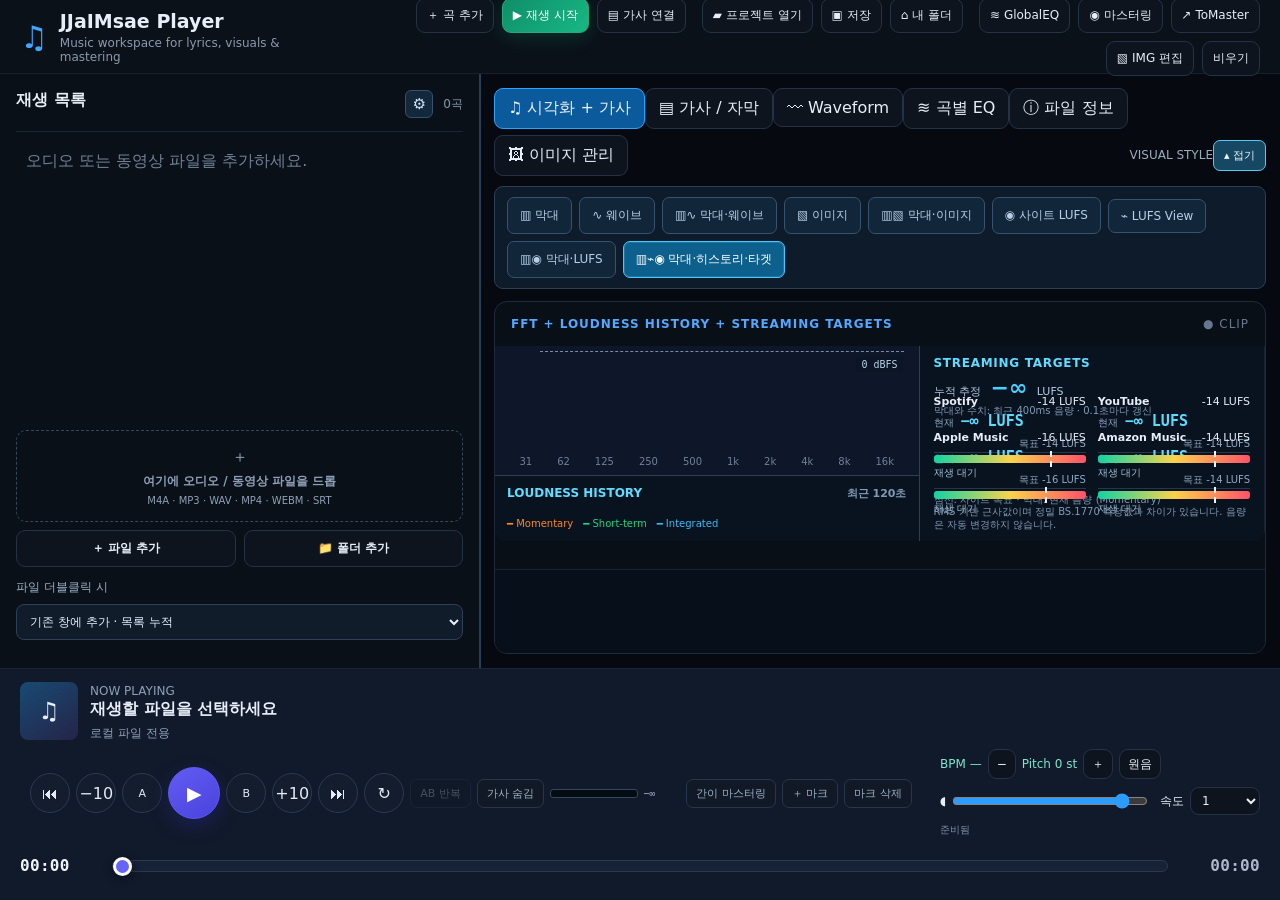
==== commit 74b68fd5: "Release v2.0.3 with unified MP4 and WebM playback" ====
--- a/src/index.html
+++ b/src/index.html
@@ -2,13 +2,13 @@
 <div class="app-shell">
 <header><div class="brand"><div class="logo" aria-hidden="true">♫</div><div><h1>JJaIMsae <span>Player</span></h1><p>Music workspace for lyrics, visuals &amp; mastering</p></div></div><div class="header-actions"><button id="open" class="primary-action" data-tooltip="오디오·영상 파일을 재생 목록에 추가합니다">＋ <span>곡 추가</span></button><button id="startPlayback" class="start-action" data-tooltip="선택한 곡의 재생을 시작합니다">▶ <span>재생 시작</span></button><button id="openSrt" data-tooltip="현재 선택한 곡에 SRT 가사를 연결합니다">▤ <span>가사 연결</span></button><span class="action-divider" aria-hidden="true"></span><button id="openProject" data-tooltip="저장해 둔 플레이어 프로젝트를 불러옵니다">▰ <span>프로젝트 열기</span></button><button id="savePlaylist" data-tooltip="재생 목록과 실제 이미지 데이터를 프로젝트에 함께 저장합니다">▣ <span>저장</span></button><button id="libraryCopy" data-tooltip="현재 곡을 JJaIMsae 전용 폴더에 복사합니다">⌂ <span>내 폴더</span></button><span class="action-divider" aria-hidden="true"></span><button id="toggleGlobalEQ" aria-pressed="false" title="모든 곡에 적용할 Global EQ 켜기">≋ <span>GlobalEQ</span></button><button id="openMastering" data-tooltip="곡을 불러오지 않은 빈 마스터링 작업 공간을 엽니다">◉ <span>마스터링</span></button><button id="toMaster" data-tooltip="현재 곡과 가사를 마스터링 작업 공간으로 보냅니다">↗ <span>ToMaster</span></button><button id="openImageEditor" data-tooltip="현재 곡의 앨범 이미지와 텍스트를 편집합니다">▧ <span>IMG 편집</span></button><button id="clear" class="quiet-action" data-tooltip="재생 목록의 모든 곡을 비웁니다">비우기</button></div></header>
 <div class="workspace">
-<aside id="playlistSidebar"><div class="aside-head"><b>재생 목록</b><div class="playlist-head-actions"><button id="toggleEditorTools" type="button" aria-expanded="true" aria-controls="playlist" aria-label="편집도구 감추기" title="편집도구 감추기" data-tooltip="편집도구 감추기"><span aria-hidden="true">⚙</span></button><span id="count">0곡</span></div></div><ol id="playlist"><li class="empty">오디오 파일을 추가하세요.</li></ol><div id="drop" class="drop">＋<b>여기에 오디오 파일을 드롭</b><small>M4A · MP3 · WAV · MP4 · WEBM · SRT</small></div><div class="source-actions"><button id="addFiles" type="button">＋ 파일 추가</button><button id="addFolder" type="button">📁 폴더 추가</button></div><label class="file-open-setting" for="fileOpenMode">파일 더블클릭 시<select id="fileOpenMode"><option value="existing">기존 창에 추가 · 목록 누적</option><option value="new">새 창에서 해당 파일만 재생</option></select></label></aside>
+<aside id="playlistSidebar"><div class="aside-head"><b>재생 목록</b><div class="playlist-head-actions"><button id="toggleEditorTools" type="button" aria-expanded="true" aria-controls="playlist" aria-label="편집도구 감추기" title="편집도구 감추기" data-tooltip="편집도구 감추기"><span aria-hidden="true">⚙</span></button><span id="count">0곡</span></div></div><ol id="playlist"><li class="empty">오디오 또는 동영상 파일을 추가하세요.</li></ol><div id="drop" class="drop">＋<b>여기에 오디오 / 동영상 파일을 드롭</b><small>M4A · MP3 · WAV · MP4 · WEBM · SRT</small></div><div class="source-actions"><button id="addFiles" type="button">＋ 파일 추가</button><button id="addFolder" type="button">📁 폴더 추가</button></div><label class="file-open-setting" for="fileOpenMode">파일 더블클릭 시<select id="fileOpenMode"><option value="existing">기존 창에 추가 · 목록 누적</option><option value="new">새 창에서 해당 파일만 재생</option></select></label></aside>
 <div id="sidebarResize" role="separator" aria-orientation="vertical" aria-label="재생 목록 너비 조절" aria-controls="playlistSidebar" tabindex="0" title="드래그로 너비 조절 · 더블클릭으로 기본 너비"></div>
 <main>
 <div class="tabs"><div class="tab-list" role="tablist" aria-label="플레이어 보기"><button class="tab active" data-tab="visual" data-tooltip="음악에 반응하는 스펙트럼과 현재 가사를 함께 봅니다">♫ <span>시각화 + 가사</span></button><button class="tab" data-tab="subtitle" data-tooltip="SRT 전체 내용과 자막 타이밍을 편집·확인합니다">▤ <span>가사 / 자막</span></button><button class="tab" data-tab="waveform" data-tooltip="스테레오 파형을 보며 트림과 페이드를 편집합니다">〰 <span>Waveform</span></button><button class="tab" data-tab="trackEQ">≋ <span>곡별 EQ</span></button><button id="globalEQTab" class="tab" data-tab="globalEQ" hidden>≋ <span>Global EQ</span></button><button class="tab" data-tab="fileInfo" data-tooltip="파일 형식, 경로, 커버와 변환 기능을 확인합니다">ⓘ <span>파일 정보</span></button></div><button id="manageSongImages" type="button" aria-label="현재 곡 이미지 추가 및 슬라이드 관리">🖼 이미지 관리</button><label class="viz-select" data-tooltip="스펙트럼 표시 방식을 바꿉니다"><span>VISUAL STYLE</span><button id="spreadVisualStyles" type="button" aria-expanded="false" aria-controls="visualStyleButtons" title="보기 버튼 펼치기">▦ Spread</button><select id="vizMode"><option value="bar">막대 그래프</option><option value="wave">웨이브</option><option value="both">막대 + 웨이브</option><option value="slides">이미지 슬라이드</option><option value="bar-slides">막대 그래프 + 이미지</option><option value="loudness">사이트 라우드니스만 보기</option><option value="loudness-view">라우드니스 View</option><option value="bar-loudness">막대 그래프 + 사이트 라우드니스</option><option value="bar-history-loudness" selected>막대 + 히스토리 + 스트리밍 타겟</option></select></label></div>
 <div id="visualStyleButtons" role="group" aria-label="시각화 보기 선택" hidden></div>
 <div id="imageViewControls" role="group" aria-label="이미지 슬라이드 컨트롤"><b>이미지 컨트롤</b><label class="slide-setting">슬라이드 간격 <input id="slideSeconds" type="number" min="1" max="60" value="2" aria-label="슬라이드 간격 초"> 초 <select id="slideEffect" aria-label="슬라이드 전환 효과"><option value="fade">페이드</option><option value="slide-left">왼쪽 이동</option><option value="slide-right">오른쪽 이동</option><option value="zoom">확대</option><option value="wipe">와이프</option><option value="none">효과 없음</option><option value="random">효과 섞기</option></select><input id="slideDuration" type="number" min="0" max="3" step=".1" value=".8" aria-label="슬라이드 전환 시간 초"><span>초 전환</span><select id="slideFit" aria-label="슬라이드 이미지 맞춤"><option value="contain">전체 보기</option><option value="cover">채우기</option></select></label><div class="split-setting"><select id="slideLayout" aria-label="그래프와 이미지 위치"><option value="bars-left">그래프 왼쪽 · 이미지 오른쪽</option><option value="images-left">이미지 왼쪽 · 그래프 오른쪽</option></select><button id="swapVisualSides" type="button">⇄ 위치 바꾸기</button></div></div>
-<section id="visual" class="panel tab-panel active"><div class="analyser-title"><b>REAL-TIME FFT OCTAVE ANALYSER</b><span id="clipLamp">● CLIP</span></div><div class="visual-stage"><div id="imageSlides" hidden><img id="slidePrevious" alt="" hidden><video id="slideVideo" muted playsinline loop preload="metadata" hidden></video><img id="slideImage" alt="현재 곡 이미지 슬라이드"><span id="slideCaption" role="status"></span></div><div id="playerLoudnessHistory" hidden><h3>LOUDNESS HISTORY <small>최근 120초</small></h3><canvas id="plHistoryCanvas"></canvas><p><span style="color:#ff8a18">━ Momentary</span>　<span style="color:#19d980">━ Short-term</span>　<span style="color:#38bdf8">━ Integrated</span></p></div><aside id="playerLoudness" hidden aria-label="사이트별 라우드니스 비교"></aside><canvas id="spectrum" title="FFT 크기: −100 ~ 0 dBFS"></canvas><div id="spectrumZero" aria-label="0 dBFS 디지털 최대 레벨 기준선"><span>0 dBFS</span></div><video id="videoPreview" class="video-preview" playsinline></video></div><div class="freq-labels"><span>31</span><span>62</span><span>125</span><span>250</span><span>500</span><span>1k</span><span>2k</span><span>4k</span><span>8k</span><span>16k</span></div><div id="visualLyrics" class="visual-lyrics" aria-live="polite"></div></section>
+<section id="visual" class="panel tab-panel active"><div class="analyser-title"><b>REAL-TIME FFT OCTAVE ANALYSER</b><span id="clipLamp">● CLIP</span></div><div class="visual-stage"><div id="imageSlides" hidden><img id="slidePrevious" alt="" hidden><video id="slideVideo" muted playsinline loop preload="metadata" hidden></video><img id="slideImage" alt="현재 곡 이미지 슬라이드"><span id="slideCaption" role="status"></span></div><div id="playerLoudnessHistory" hidden><h3>LOUDNESS HISTORY <small>최근 120초</small></h3><canvas id="plHistoryCanvas"></canvas><p><span style="color:#ff8a18">━ Momentary</span>　<span style="color:#19d980">━ Short-term</span>　<span style="color:#38bdf8">━ Integrated</span></p></div><aside id="playerLoudness" hidden aria-label="사이트별 라우드니스 비교"></aside><canvas id="spectrum" title="FFT 크기: −100 ~ 0 dBFS"></canvas><div id="spectrumZero" aria-label="0 dBFS 디지털 최대 레벨 기준선"><span>0 dBFS</span></div><video id="audio" class="video-preview" preload="metadata" crossorigin="anonymous" playsinline aria-label="MP4 / WebM 동영상 재생 화면"></video></div><div class="freq-labels"><span>31</span><span>62</span><span>125</span><span>250</span><span>500</span><span>1k</span><span>2k</span><span>4k</span><span>8k</span><span>16k</span></div><div id="visualLyrics" class="visual-lyrics" aria-live="polite"></div></section>
 <section id="trackEQ" class="panel tab-panel player-eq"></section><section id="globalEQ" class="panel tab-panel player-eq"></section>
 <section id="subtitle" class="panel tab-panel"><div class="srt-head"><div class="srt-file"><b id="srtName">SRT 파일 없음</b><span id="srtBadge">곡별 연결</span></div><div class="srt-controls"><button id="srtUpload" type="button" disabled>＋ SRT 올리기</button><button id="srtSave" type="button" disabled>SRT 편집 저장</button><button id="srtDownload" type="button" disabled>SRT 다운로드</button><button id="srtRemove" class="srt-remove" type="button" title="원본 파일은 유지하고 현재 곡과의 연결만 해제합니다" disabled>× SRT 삭제</button><label>자막 지연 <input id="srtDelay" type="number" value="0" step="0.1"> 초</label></div></div><div class="srt-workspace"><div class="srt-editor-column"><div class="srt-overview"><div><b>자막 정보</b><p id="srtSummary">연결된 자막 없음</p><small id="srtEditStatus">시작·마침 시간과 내용을 편집할 수 있습니다.</small></div></div><div id="srtList" class="srt-list"></div></div><div class="srt-preview-column"><div class="srt-clock"><span>재생 시간</span><strong id="srtTimer">00:00:00.000</strong><small id="srtTotalTime">/ 00:00:00.000</small></div><div class="srt-live-preview"><span class="srt-preview-label">현재 자막</span><div id="subtitleHero" aria-live="off"></div><div class="srt-cue-progress"><div id="srtCueProgress" role="progressbar" aria-label="현재 자막 재생 진행률" aria-valuemin="0" aria-valuemax="100" aria-valuenow="0"><div id="srtCueProgressFill"></div></div><div class="srt-cue-progress-labels"><span id="srtCueElapsed">자막 대기</span><span id="srtCueRemaining"></span></div></div></div></div></div></section>
 <section id="waveform" class="panel tab-panel">
@@ -37,4 +37,4 @@
 </section>
 <footer><div class="timeline"><span id="now">00:00</span><div id="seekWrap" class="seek-wrap"><div class="seek-rail"><div id="cueMarkers" class="cue-markers"></div><div id="playFill" class="play-fill"></div><div id="abRange" class="ab-range" hidden title="드래그하여 A-B 구간 전체 이동"></div><div id="abMarkerA" class="ab-marker ab-marker-a" hidden role="slider" aria-label="A 시작 지점" title="드래그하여 A 지점 조절"><span id="abLabelA" class="ab-time">00:00</span><i></i></div><div id="abMarkerB" class="ab-marker ab-marker-b" hidden role="slider" aria-label="B 종료 지점" title="드래그하여 B 지점 조절"><span id="abLabelB" class="ab-time">00:00</span><i></i></div><input id="bar" type="range" min="0" max="1000" value="0" step="1" aria-label="전체 재생 위치"></div></div><span id="dur">00:00</span></div><div class="now-playing"><div id="cover" aria-hidden="true">♫</div><div><span class="eyebrow">NOW PLAYING</span><b id="name">재생할 파일을 선택하세요</b><span id="info">로컬 파일 전용</span></div></div><div class="transport"><div class="transport-buttons"><button id="prev" data-tooltip="이전 곡" aria-label="이전 곡">⏮</button><button id="back" data-tooltip="10초 뒤로" aria-label="10초 뒤로">−10</button><button id="setA" class="segment-point" data-tooltip="현재 위치를 반복 시작점 A로 지정" aria-label="반복 시작점 A">A</button><button id="play" class="play" data-tooltip="재생 / 일시정지 (Space)" aria-label="재생">▶</button><button id="setB" class="segment-point" data-tooltip="현재 위치를 반복 종료점 B로 지정" aria-label="반복 종료점 B">B</button><button id="forward" data-tooltip="10초 앞으로" aria-label="10초 앞으로">+10</button><button id="next" data-tooltip="다음 곡" aria-label="다음 곡">⏭</button><button id="repeat" data-tooltip="현재 곡 반복" aria-label="현재 곡 반복">↻</button><button id="abRepeat" class="segment-repeat" data-tooltip="지정한 A–B 구간을 반복 재생" disabled>AB 반복</button><button id="lyricsToggle" class="lyrics-toggle" data-tooltip="시각화 화면의 현재 가사를 표시하거나 숨깁니다">가사 숨김</button><span class="mini-level" title="출력 피크 레벨 (dBFS)"><span class="mini-level-track"><i id="miniLevelFill"></i></span><output id="miniLevelValue">−∞</output></span><button id="quickMaster" class="lyrics-toggle" aria-pressed="false" title="기본 컴프레서와 리미터로 미리듣기 · 원본 파일 유지">간이 마스터링</button><button id="addCue" class="lyrics-toggle" title="현재 위치에 마커 추가 (M)">＋ 마크</button><button id="deleteCue" class="lyrics-toggle" disabled title="선택한 마커 삭제">마크 삭제</button></div></div><div class="right-controls"><label class="volume-control" data-tooltip="재생 음량"><span aria-hidden="true">◖</span><input id="vol" type="range" min="0" max="1" step=".01" value=".9" aria-label="재생 음량"></label><label class="rate-control" data-tooltip="재생 속도"><span>속도</span><select id="rate" aria-label="재생 속도"><option>.75</option><option selected>1</option><option>1.25</option><option>1.5</option><option>2</option></select></label><span id="status">준비됨</span></div></footer>
 <div id="trackContextMenu" class="track-context-menu" role="menu" hidden><button type="button" data-action="play" role="menuitem">▶ 재생 시작</button><button type="button" data-action="reveal" role="menuitem">📂 파일 위치 열기</button><button type="button" data-action="images" role="menuitem">🖼 이미지 추가 / 슬라이드 관리</button><span></span><button type="button" data-action="mp3" role="menuitem">MP3 320 kbps로 변환</button><button type="button" data-action="wav24" role="menuitem">WAV 24-bit / 48 kHz로 변환</button><button type="button" data-action="wav16" role="menuitem">WAV 16-bit / 48 kHz로 변환</button></div>
-<video id="audio" preload="metadata" crossorigin="anonymous" hidden></video></div><script src="./image-slideshow.js"></script><script src="./track-images.js"></script><script src="./player-peak.js"></script><script src="./player-loudness.js"></script><script src="./srt-editor.js"></script><script src="./mastering/effector/Compressor/compressor.js"></script><script src="./mastering/effector/limitor/limiter.js"></script><script src="./player-bar.js"></script><script src="./mastering/effector/EQ/eq.js"></script><script src="./player-eq.js"></script><script src="./acoustics-core.js"></script><script src="./player-pitch.js"></script><script src="./acoustics-view.js"></script><script src="./app.js"></script><script src="./waveform-editor.js"></script><script src="./track-context-menu.js"></script><script src="./image-editor-core.js"></script><script src="./image-paint.js"></script><script src="./image-editor.js"></script><script src="./ai-image.js"></script><script src="./sidebar-resize.js"></script><script src="./player-tools.js"></script><script src="./visual-style-buttons.js"></script></body></html>
+</div><script src="./image-slideshow.js"></script><script src="./track-images.js"></script><script src="./player-peak.js"></script><script src="./player-loudness.js"></script><script src="./srt-editor.js"></script><script src="./mastering/effector/Compressor/compressor.js"></script><script src="./mastering/effector/limitor/limiter.js"></script><script src="./player-bar.js"></script><script src="./mastering/effector/EQ/eq.js"></script><script src="./player-eq.js"></script><script src="./acoustics-core.js"></script><script src="./player-pitch.js"></script><script src="./acoustics-view.js"></script><script src="./app.js"></script><script src="./waveform-editor.js"></script><script src="./track-context-menu.js"></script><script src="./image-editor-core.js"></script><script src="./image-paint.js"></script><script src="./image-editor.js"></script><script src="./ai-image.js"></script><script src="./sidebar-resize.js"></script><script src="./player-tools.js"></script><script src="./visual-style-buttons.js"></script></body></html>
--- a/src/style.css
+++ b/src/style.css
@@ -243,3 +243,6 @@
 #clipLamp.peak-history{flex:0 1 75%;overflow:hidden}
 #clipLamp .peak-history-values{flex:1;display:flex;overflow:hidden;padding:3px 1px;min-width:0}
 #clipLamp .peak-history-item{flex:1 1 0;min-width:0;padding:4px 1px;font-size:clamp(8px,1vw,11px);font-variant-numeric:tabular-nums;white-space:nowrap}
+
+/* One media element owns both video frames and the player audio graph. */
+.visual-stage #audio.video-preview.show{display:block;visibility:visible!important;inset:0;width:100%;height:100%;max-height:none;object-fit:contain;border:0;border-radius:0;z-index:5;background:#000}
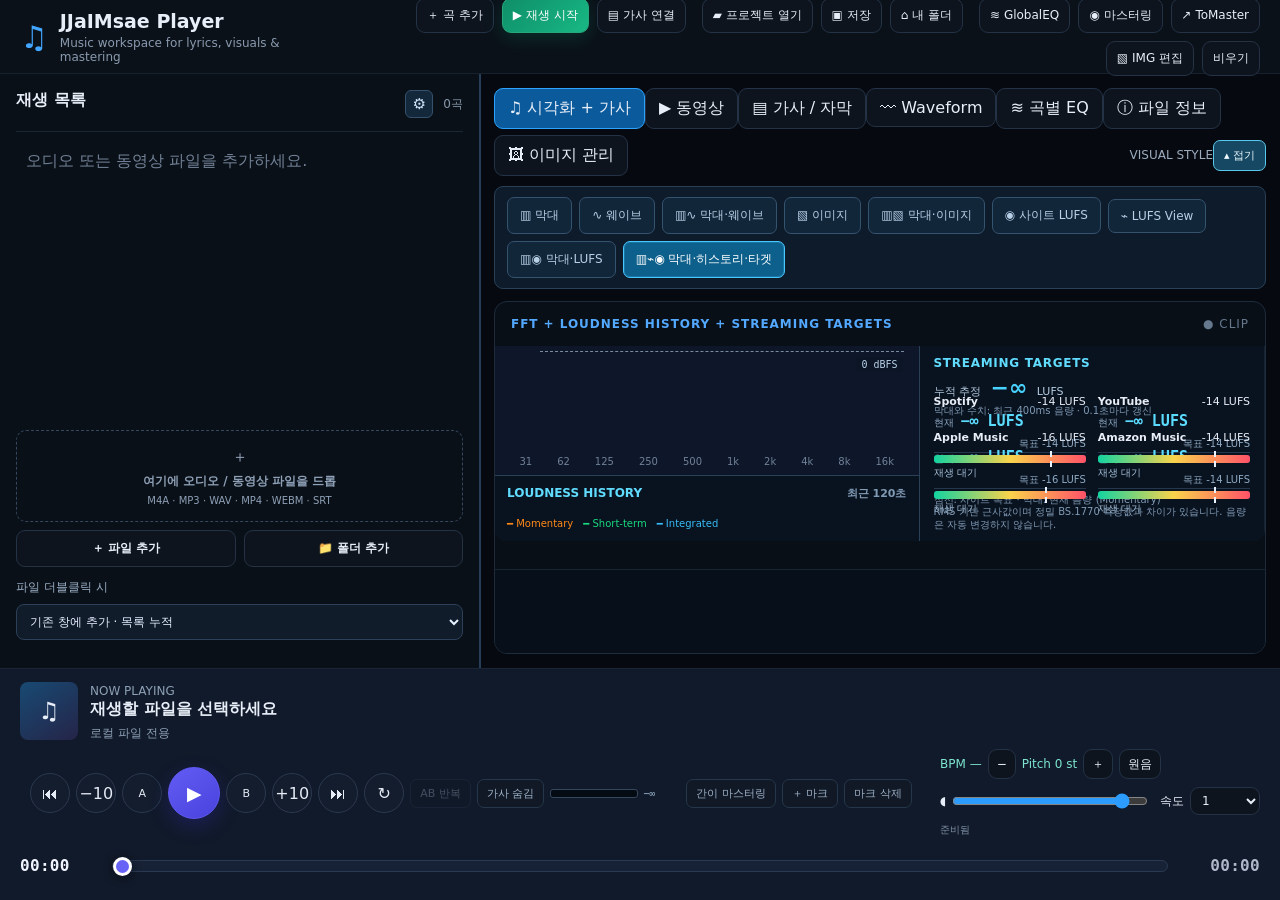
==== commit 831fc4e1: "Fix video display with dedicated playback tab in v2.0.4" ====
--- a/src/index.html
+++ b/src/index.html
@@ -5,10 +5,11 @@
 <aside id="playlistSidebar"><div class="aside-head"><b>재생 목록</b><div class="playlist-head-actions"><button id="toggleEditorTools" type="button" aria-expanded="true" aria-controls="playlist" aria-label="편집도구 감추기" title="편집도구 감추기" data-tooltip="편집도구 감추기"><span aria-hidden="true">⚙</span></button><span id="count">0곡</span></div></div><ol id="playlist"><li class="empty">오디오 또는 동영상 파일을 추가하세요.</li></ol><div id="drop" class="drop">＋<b>여기에 오디오 / 동영상 파일을 드롭</b><small>M4A · MP3 · WAV · MP4 · WEBM · SRT</small></div><div class="source-actions"><button id="addFiles" type="button">＋ 파일 추가</button><button id="addFolder" type="button">📁 폴더 추가</button></div><label class="file-open-setting" for="fileOpenMode">파일 더블클릭 시<select id="fileOpenMode"><option value="existing">기존 창에 추가 · 목록 누적</option><option value="new">새 창에서 해당 파일만 재생</option></select></label></aside>
 <div id="sidebarResize" role="separator" aria-orientation="vertical" aria-label="재생 목록 너비 조절" aria-controls="playlistSidebar" tabindex="0" title="드래그로 너비 조절 · 더블클릭으로 기본 너비"></div>
 <main>
-<div class="tabs"><div class="tab-list" role="tablist" aria-label="플레이어 보기"><button class="tab active" data-tab="visual" data-tooltip="음악에 반응하는 스펙트럼과 현재 가사를 함께 봅니다">♫ <span>시각화 + 가사</span></button><button class="tab" data-tab="subtitle" data-tooltip="SRT 전체 내용과 자막 타이밍을 편집·확인합니다">▤ <span>가사 / 자막</span></button><button class="tab" data-tab="waveform" data-tooltip="스테레오 파형을 보며 트림과 페이드를 편집합니다">〰 <span>Waveform</span></button><button class="tab" data-tab="trackEQ">≋ <span>곡별 EQ</span></button><button id="globalEQTab" class="tab" data-tab="globalEQ" hidden>≋ <span>Global EQ</span></button><button class="tab" data-tab="fileInfo" data-tooltip="파일 형식, 경로, 커버와 변환 기능을 확인합니다">ⓘ <span>파일 정보</span></button></div><button id="manageSongImages" type="button" aria-label="현재 곡 이미지 추가 및 슬라이드 관리">🖼 이미지 관리</button><label class="viz-select" data-tooltip="스펙트럼 표시 방식을 바꿉니다"><span>VISUAL STYLE</span><button id="spreadVisualStyles" type="button" aria-expanded="false" aria-controls="visualStyleButtons" title="보기 버튼 펼치기">▦ Spread</button><select id="vizMode"><option value="bar">막대 그래프</option><option value="wave">웨이브</option><option value="both">막대 + 웨이브</option><option value="slides">이미지 슬라이드</option><option value="bar-slides">막대 그래프 + 이미지</option><option value="loudness">사이트 라우드니스만 보기</option><option value="loudness-view">라우드니스 View</option><option value="bar-loudness">막대 그래프 + 사이트 라우드니스</option><option value="bar-history-loudness" selected>막대 + 히스토리 + 스트리밍 타겟</option></select></label></div>
+<div class="tabs"><div class="tab-list" role="tablist" aria-label="플레이어 보기"><button class="tab active" data-tab="visual" data-tooltip="음악에 반응하는 스펙트럼과 현재 가사를 함께 봅니다">♫ <span>시각화 + 가사</span></button><button class="tab" data-tab="videoPlayback">▶ <span>동영상</span></button><button class="tab" data-tab="subtitle" data-tooltip="SRT 전체 내용과 자막 타이밍을 편집·확인합니다">▤ <span>가사 / 자막</span></button><button class="tab" data-tab="waveform" data-tooltip="스테레오 파형을 보며 트림과 페이드를 편집합니다">〰 <span>Waveform</span></button><button class="tab" data-tab="trackEQ">≋ <span>곡별 EQ</span></button><button id="globalEQTab" class="tab" data-tab="globalEQ" hidden>≋ <span>Global EQ</span></button><button class="tab" data-tab="fileInfo" data-tooltip="파일 형식, 경로, 커버와 변환 기능을 확인합니다">ⓘ <span>파일 정보</span></button></div><button id="manageSongImages" type="button" aria-label="현재 곡 이미지 추가 및 슬라이드 관리">🖼 이미지 관리</button><label class="viz-select" data-tooltip="스펙트럼 표시 방식을 바꿉니다"><span>VISUAL STYLE</span><button id="spreadVisualStyles" type="button" aria-expanded="false" aria-controls="visualStyleButtons" title="보기 버튼 펼치기">▦ Spread</button><select id="vizMode"><option value="bar">막대 그래프</option><option value="wave">웨이브</option><option value="both">막대 + 웨이브</option><option value="slides">이미지 슬라이드</option><option value="bar-slides">막대 그래프 + 이미지</option><option value="loudness">사이트 라우드니스만 보기</option><option value="loudness-view">라우드니스 View</option><option value="bar-loudness">막대 그래프 + 사이트 라우드니스</option><option value="bar-history-loudness" selected>막대 + 히스토리 + 스트리밍 타겟</option></select></label></div>
 <div id="visualStyleButtons" role="group" aria-label="시각화 보기 선택" hidden></div>
 <div id="imageViewControls" role="group" aria-label="이미지 슬라이드 컨트롤"><b>이미지 컨트롤</b><label class="slide-setting">슬라이드 간격 <input id="slideSeconds" type="number" min="1" max="60" value="2" aria-label="슬라이드 간격 초"> 초 <select id="slideEffect" aria-label="슬라이드 전환 효과"><option value="fade">페이드</option><option value="slide-left">왼쪽 이동</option><option value="slide-right">오른쪽 이동</option><option value="zoom">확대</option><option value="wipe">와이프</option><option value="none">효과 없음</option><option value="random">효과 섞기</option></select><input id="slideDuration" type="number" min="0" max="3" step=".1" value=".8" aria-label="슬라이드 전환 시간 초"><span>초 전환</span><select id="slideFit" aria-label="슬라이드 이미지 맞춤"><option value="contain">전체 보기</option><option value="cover">채우기</option></select></label><div class="split-setting"><select id="slideLayout" aria-label="그래프와 이미지 위치"><option value="bars-left">그래프 왼쪽 · 이미지 오른쪽</option><option value="images-left">이미지 왼쪽 · 그래프 오른쪽</option></select><button id="swapVisualSides" type="button">⇄ 위치 바꾸기</button></div></div>
-<section id="visual" class="panel tab-panel active"><div class="analyser-title"><b>REAL-TIME FFT OCTAVE ANALYSER</b><span id="clipLamp">● CLIP</span></div><div class="visual-stage"><div id="imageSlides" hidden><img id="slidePrevious" alt="" hidden><video id="slideVideo" muted playsinline loop preload="metadata" hidden></video><img id="slideImage" alt="현재 곡 이미지 슬라이드"><span id="slideCaption" role="status"></span></div><div id="playerLoudnessHistory" hidden><h3>LOUDNESS HISTORY <small>최근 120초</small></h3><canvas id="plHistoryCanvas"></canvas><p><span style="color:#ff8a18">━ Momentary</span>　<span style="color:#19d980">━ Short-term</span>　<span style="color:#38bdf8">━ Integrated</span></p></div><aside id="playerLoudness" hidden aria-label="사이트별 라우드니스 비교"></aside><canvas id="spectrum" title="FFT 크기: −100 ~ 0 dBFS"></canvas><div id="spectrumZero" aria-label="0 dBFS 디지털 최대 레벨 기준선"><span>0 dBFS</span></div><video id="audio" class="video-preview" preload="metadata" crossorigin="anonymous" playsinline aria-label="MP4 / WebM 동영상 재생 화면"></video></div><div class="freq-labels"><span>31</span><span>62</span><span>125</span><span>250</span><span>500</span><span>1k</span><span>2k</span><span>4k</span><span>8k</span><span>16k</span></div><div id="visualLyrics" class="visual-lyrics" aria-live="polite"></div></section>
+<section id="visual" class="panel tab-panel active"><div class="analyser-title"><b>REAL-TIME FFT OCTAVE ANALYSER</b><span id="clipLamp">● CLIP</span></div><div class="visual-stage"><div id="imageSlides" hidden><img id="slidePrevious" alt="" hidden><video id="slideVideo" muted playsinline loop preload="metadata" hidden></video><img id="slideImage" alt="현재 곡 이미지 슬라이드"><span id="slideCaption" role="status"></span></div><div id="playerLoudnessHistory" hidden><h3>LOUDNESS HISTORY <small>최근 120초</small></h3><canvas id="plHistoryCanvas"></canvas><p><span style="color:#ff8a18">━ Momentary</span>　<span style="color:#19d980">━ Short-term</span>　<span style="color:#38bdf8">━ Integrated</span></p></div><aside id="playerLoudness" hidden aria-label="사이트별 라우드니스 비교"></aside><canvas id="spectrum" title="FFT 크기: −100 ~ 0 dBFS"></canvas><div id="spectrumZero" aria-label="0 dBFS 디지털 최대 레벨 기준선"><span>0 dBFS</span></div></div><div class="freq-labels"><span>31</span><span>62</span><span>125</span><span>250</span><span>500</span><span>1k</span><span>2k</span><span>4k</span><span>8k</span><span>16k</span></div><div id="visualLyrics" class="visual-lyrics" aria-live="polite"></div></section>
+<section id="videoPlayback" class="panel tab-panel"><div class="video-player-stage"><video id="audio" class="video-player" controls preload="metadata" crossorigin="anonymous" playsinline aria-label="MP4 / WebM 동영상 재생 화면"></video><p id="videoEmpty">MP4 또는 WebM 파일을 추가하고 선택하면 영상이 표시됩니다.</p></div></section>
 <section id="trackEQ" class="panel tab-panel player-eq"></section><section id="globalEQ" class="panel tab-panel player-eq"></section>
 <section id="subtitle" class="panel tab-panel"><div class="srt-head"><div class="srt-file"><b id="srtName">SRT 파일 없음</b><span id="srtBadge">곡별 연결</span></div><div class="srt-controls"><button id="srtUpload" type="button" disabled>＋ SRT 올리기</button><button id="srtSave" type="button" disabled>SRT 편집 저장</button><button id="srtDownload" type="button" disabled>SRT 다운로드</button><button id="srtRemove" class="srt-remove" type="button" title="원본 파일은 유지하고 현재 곡과의 연결만 해제합니다" disabled>× SRT 삭제</button><label>자막 지연 <input id="srtDelay" type="number" value="0" step="0.1"> 초</label></div></div><div class="srt-workspace"><div class="srt-editor-column"><div class="srt-overview"><div><b>자막 정보</b><p id="srtSummary">연결된 자막 없음</p><small id="srtEditStatus">시작·마침 시간과 내용을 편집할 수 있습니다.</small></div></div><div id="srtList" class="srt-list"></div></div><div class="srt-preview-column"><div class="srt-clock"><span>재생 시간</span><strong id="srtTimer">00:00:00.000</strong><small id="srtTotalTime">/ 00:00:00.000</small></div><div class="srt-live-preview"><span class="srt-preview-label">현재 자막</span><div id="subtitleHero" aria-live="off"></div><div class="srt-cue-progress"><div id="srtCueProgress" role="progressbar" aria-label="현재 자막 재생 진행률" aria-valuemin="0" aria-valuemax="100" aria-valuenow="0"><div id="srtCueProgressFill"></div></div><div class="srt-cue-progress-labels"><span id="srtCueElapsed">자막 대기</span><span id="srtCueRemaining"></span></div></div></div></div></div></section>
 <section id="waveform" class="panel tab-panel">
--- a/src/style.css
+++ b/src/style.css
@@ -244,5 +244,10 @@
 #clipLamp .peak-history-values{flex:1;display:flex;overflow:hidden;padding:3px 1px;min-width:0}
 #clipLamp .peak-history-item{flex:1 1 0;min-width:0;padding:4px 1px;font-size:clamp(8px,1vw,11px);font-variant-numeric:tabular-nums;white-space:nowrap}
 
-/* One media element owns both video frames and the player audio graph. */
-.visual-stage #audio.video-preview.show{display:block;visibility:visible!important;inset:0;width:100%;height:100%;max-height:none;object-fit:contain;border:0;border-radius:0;z-index:5;background:#000}
+/* Video playback has its own panel, independent of visualizer layouts. */
+#videoPlayback.active{display:flex;flex-direction:column;min-height:0}
+.video-player-stage{position:relative;flex:1;min-height:180px;background:#000;overflow:hidden;border-radius:12px;display:grid;place-items:center}
+#videoPlayback #audio{display:none;width:100%;height:100%;min-height:0;object-fit:contain;background:#000}
+#videoPlayback #audio.show{display:block;position:absolute;inset:0}
+#videoEmpty{padding:24px;text-align:center;color:#8fa7bf}
+#videoPlayback:has(#audio.show) #videoEmpty{display:none}
